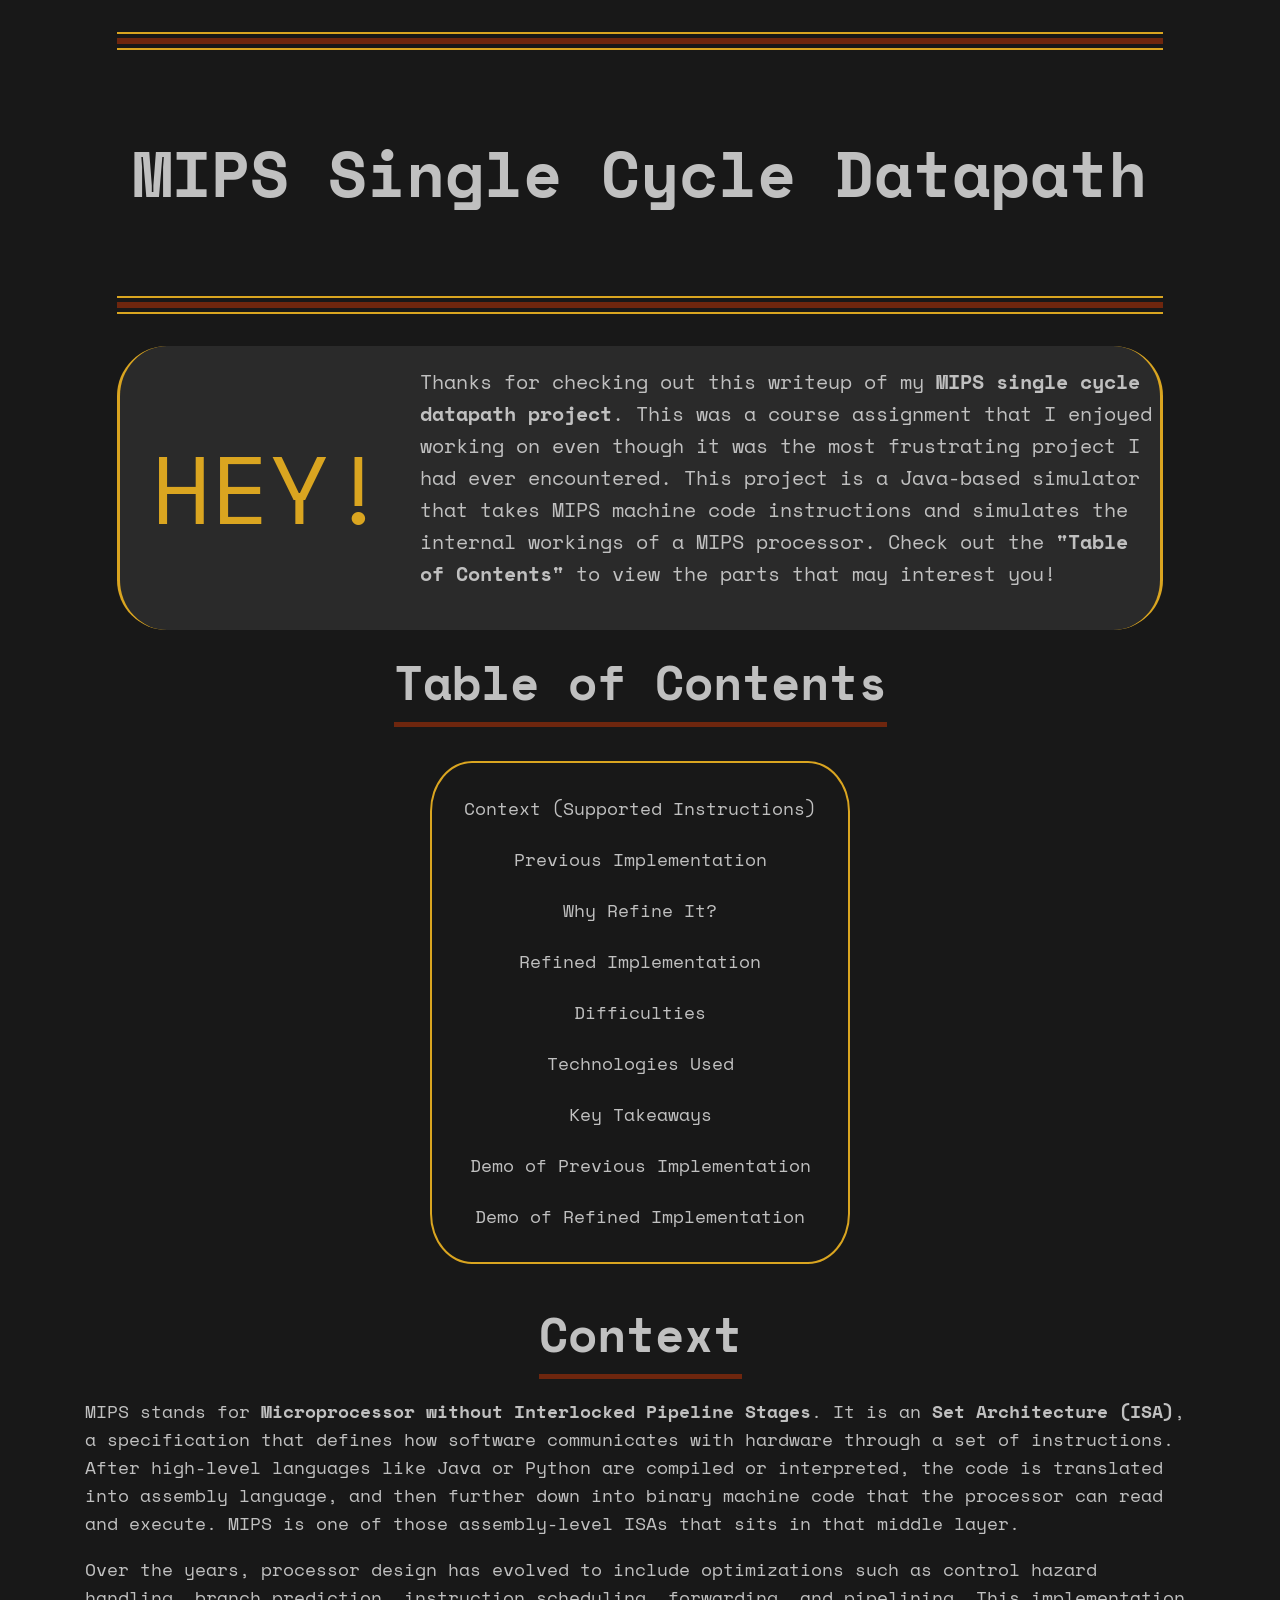
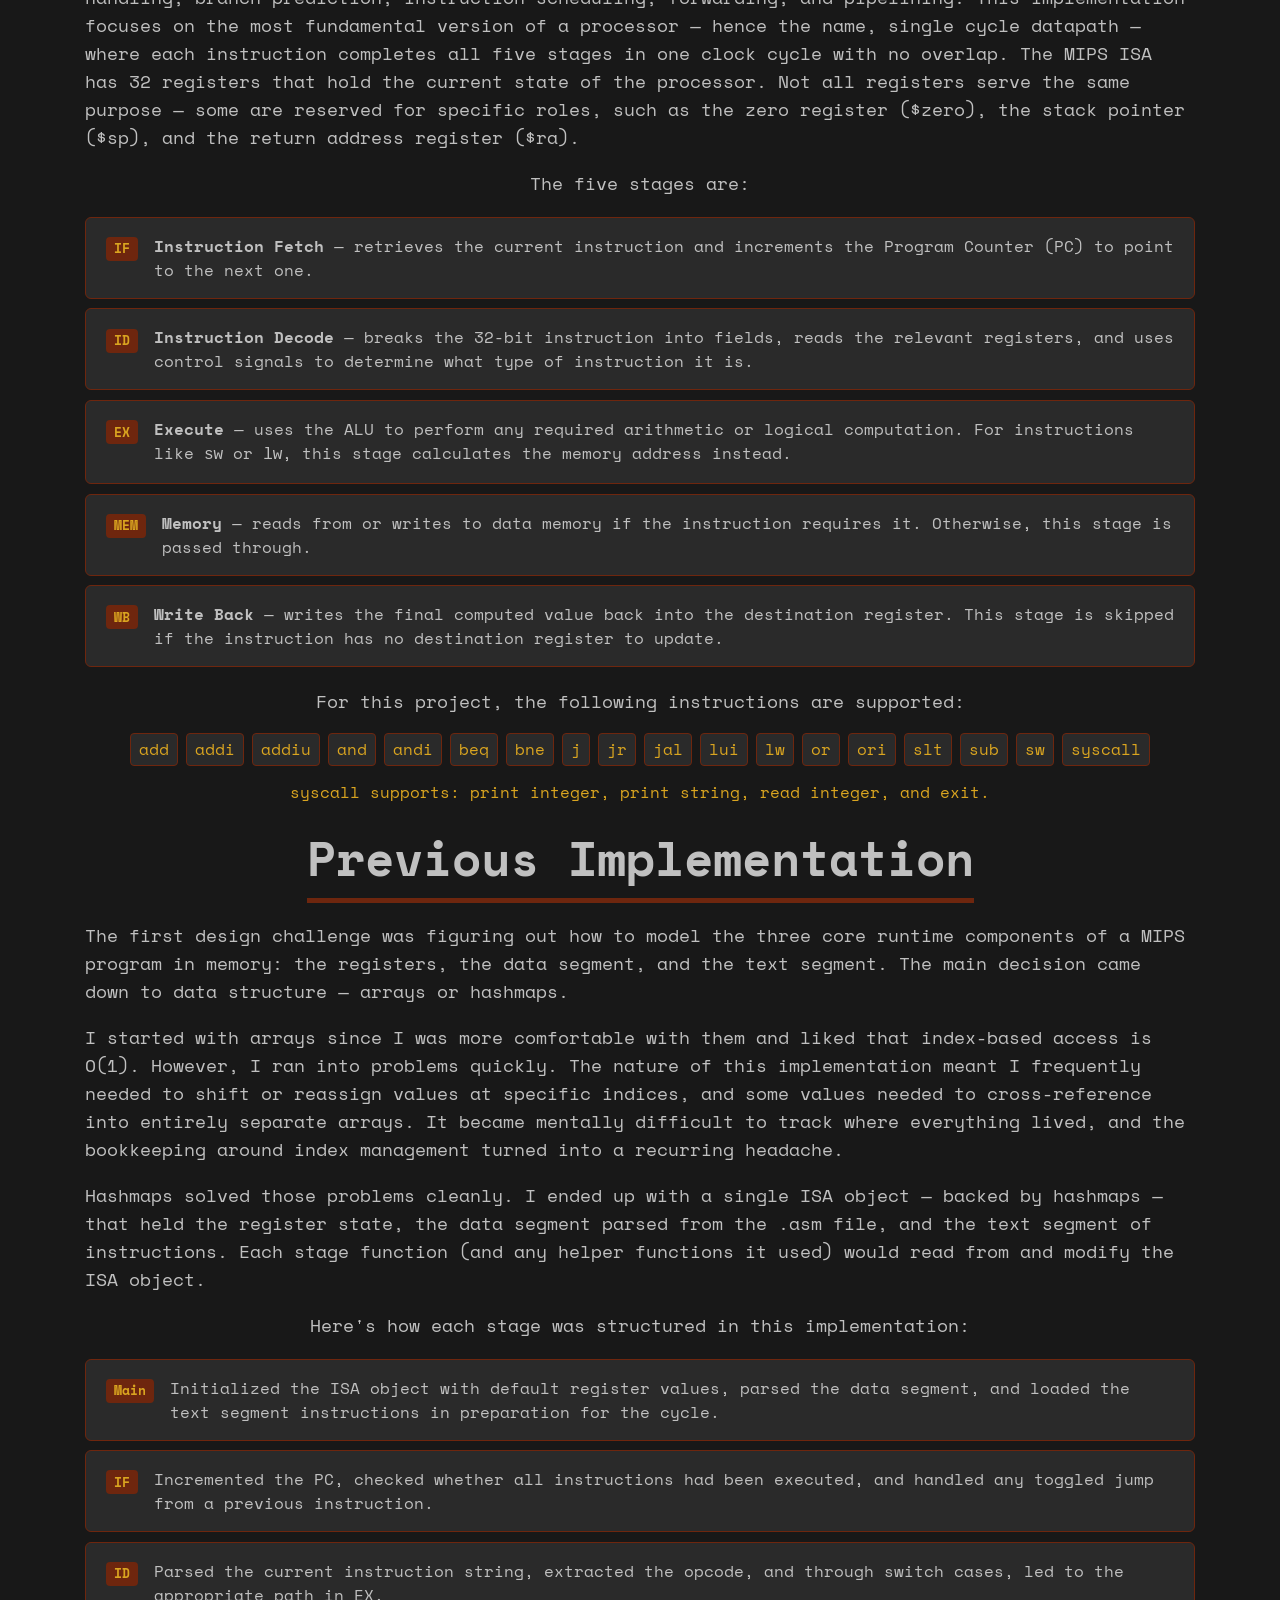
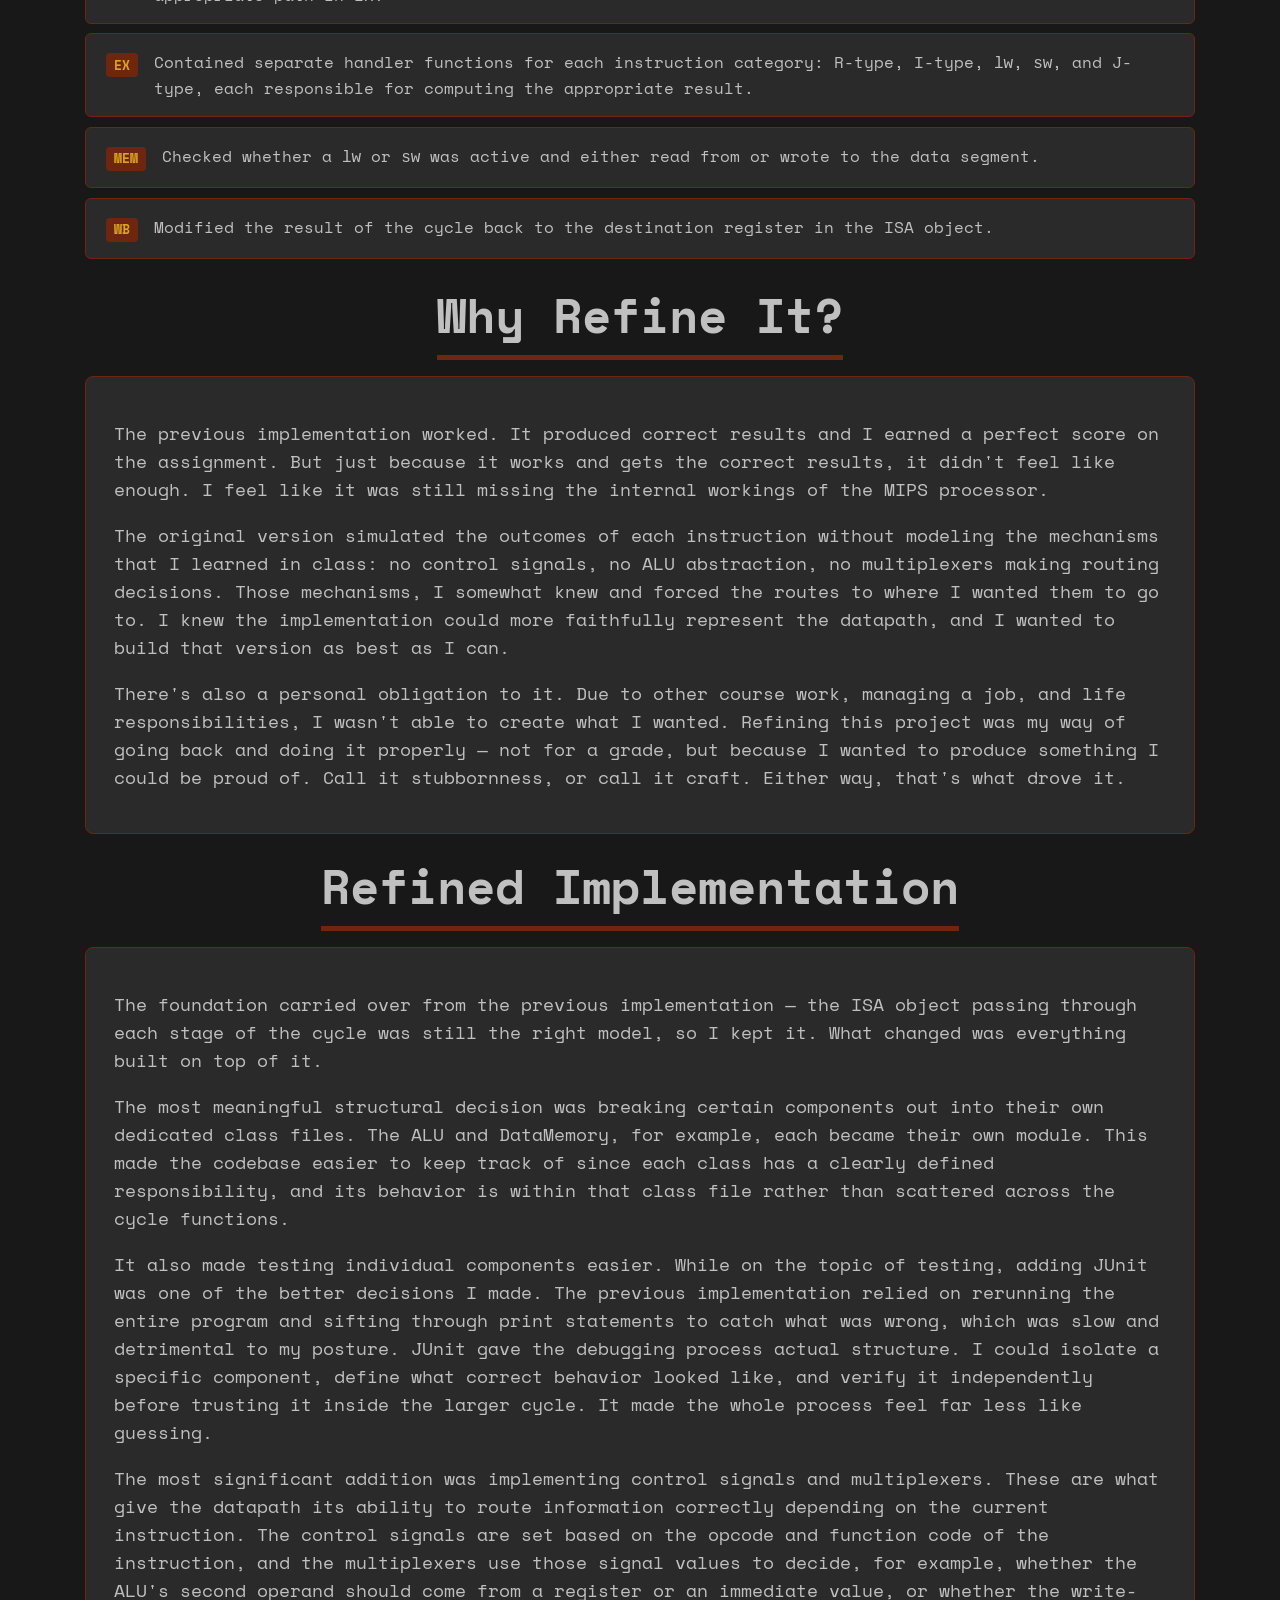
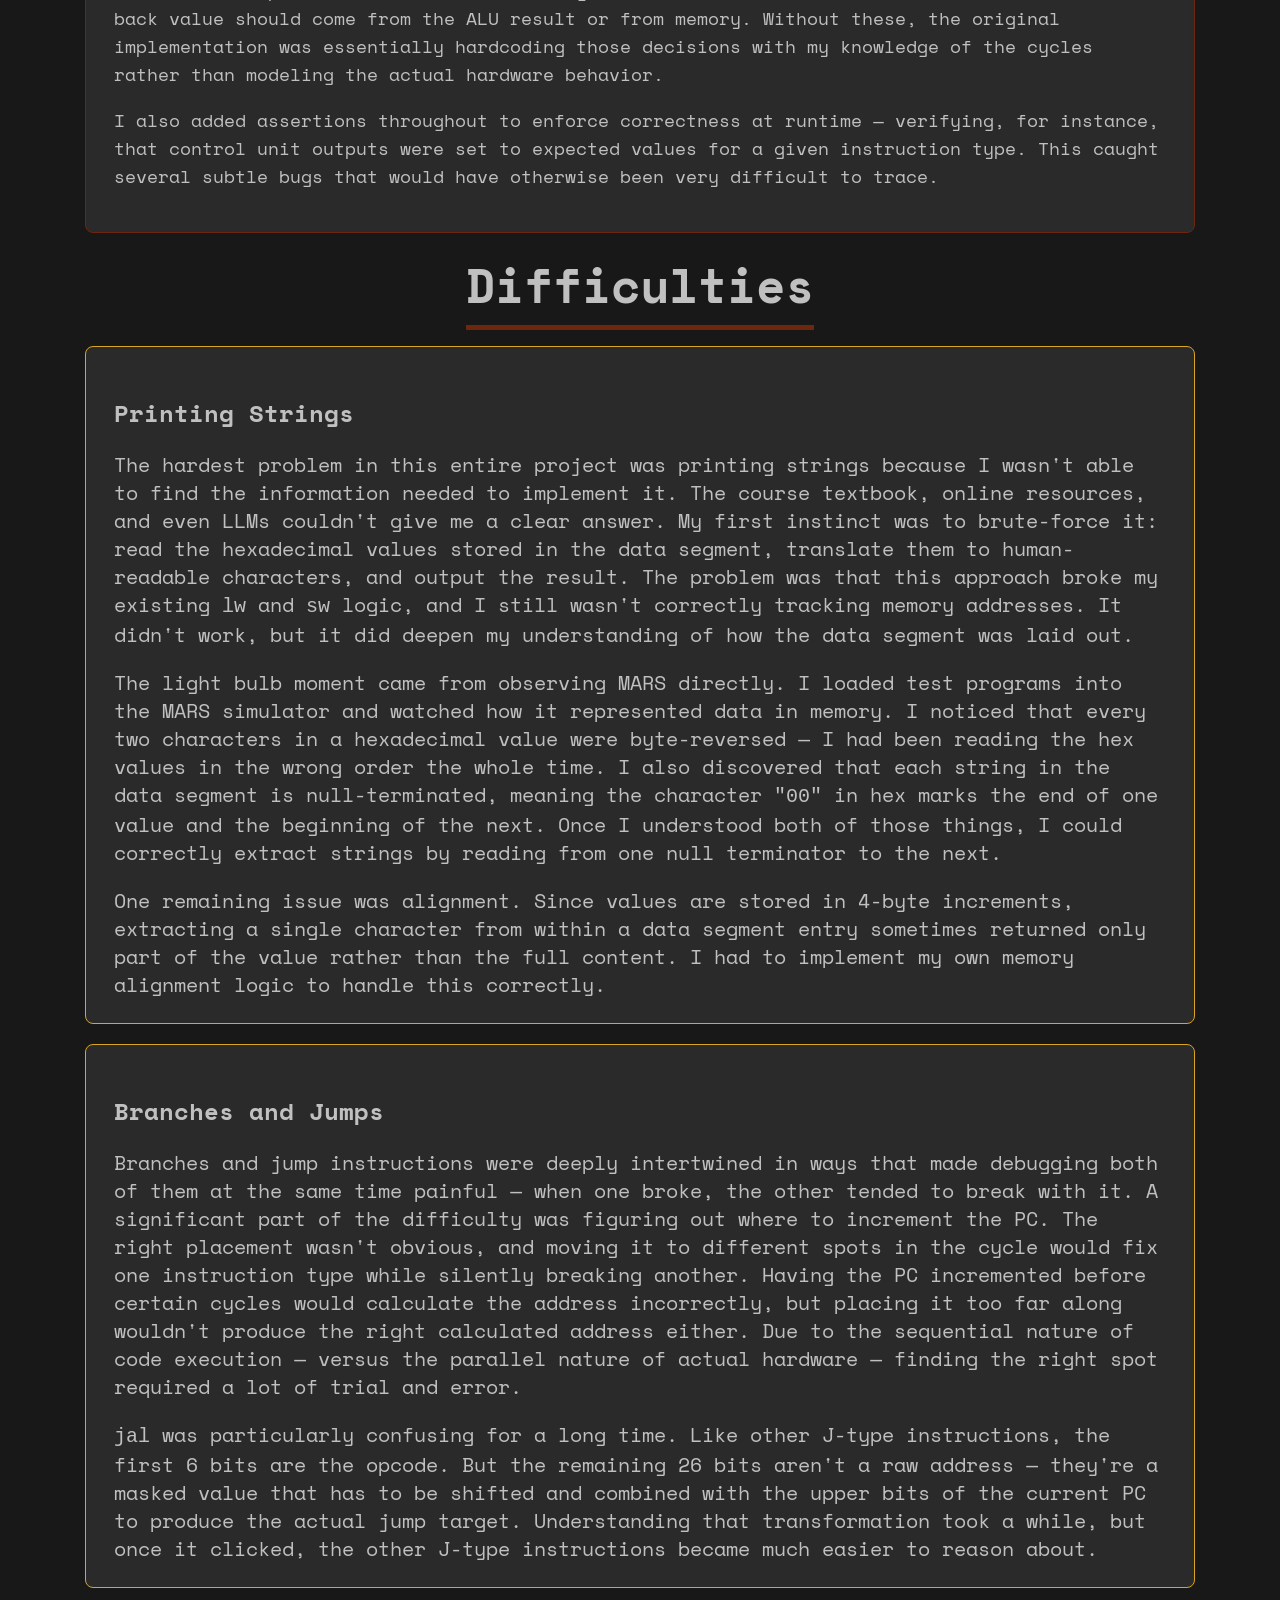
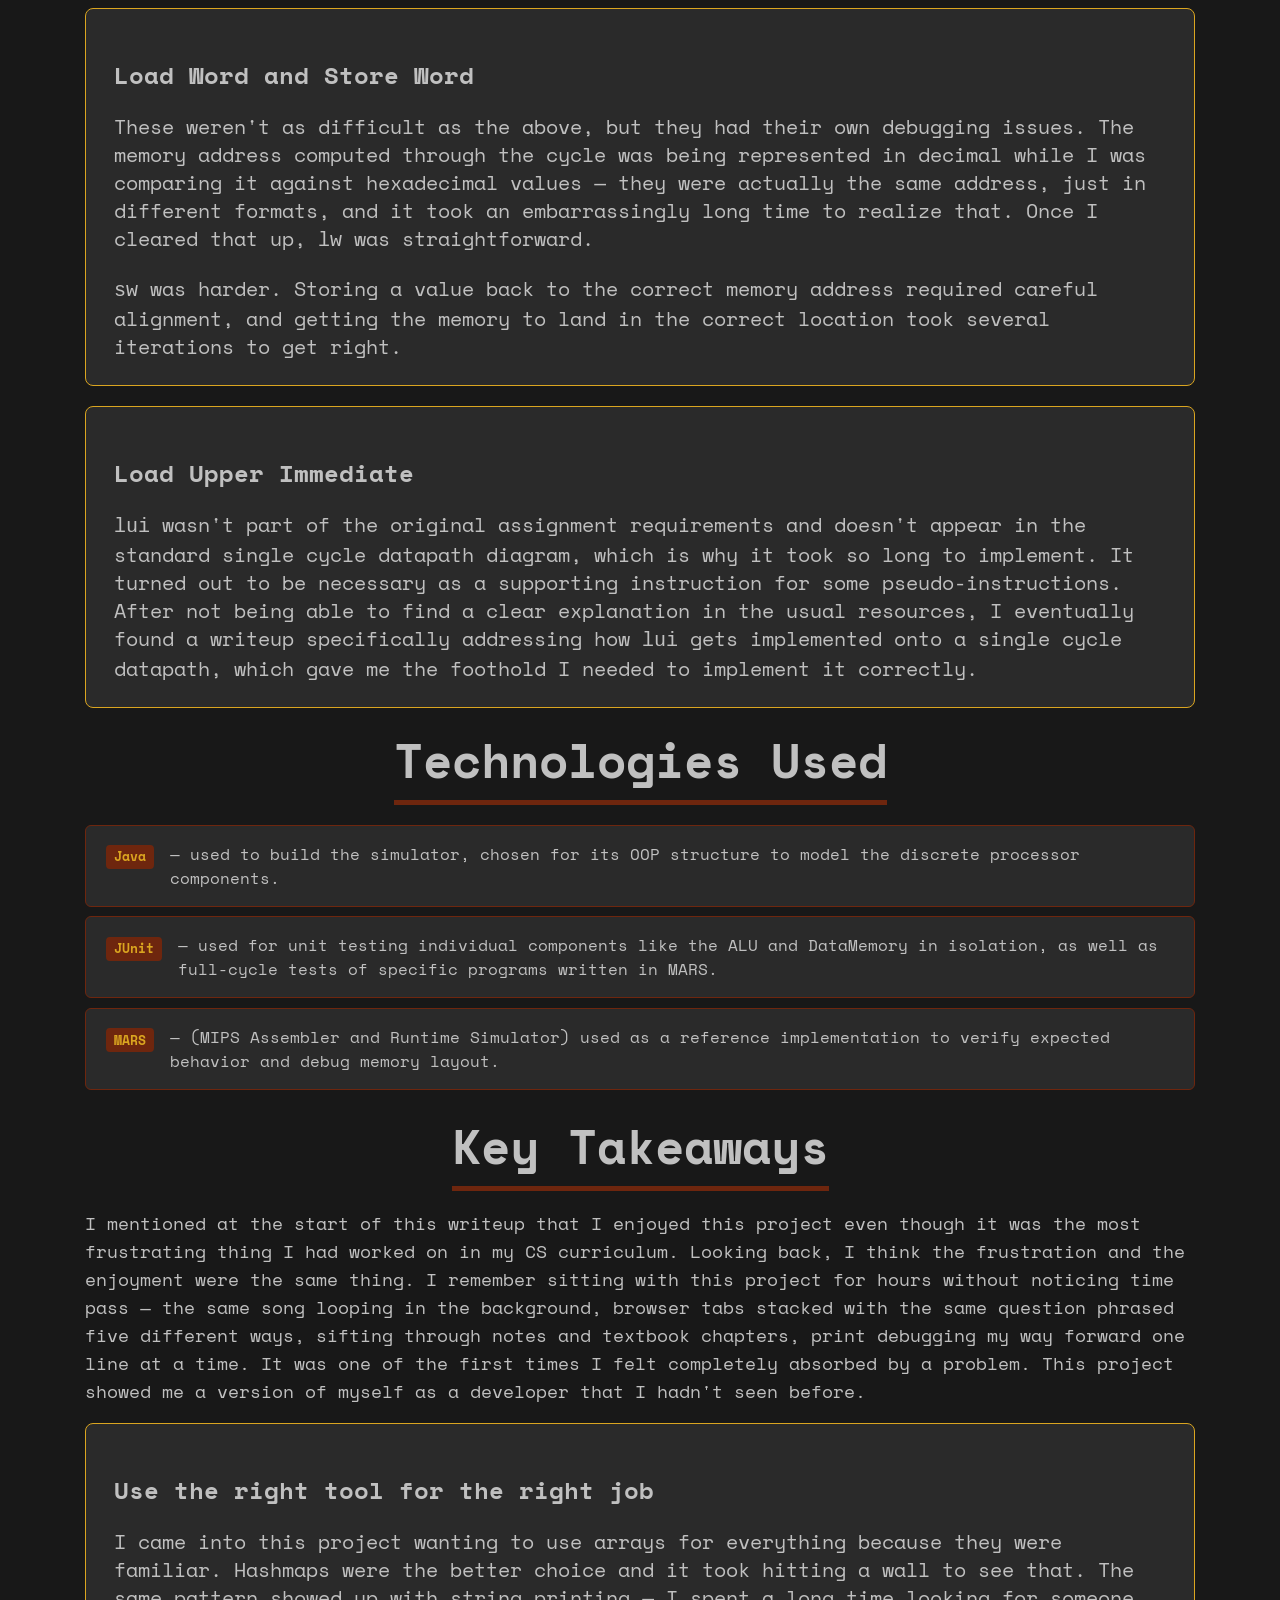
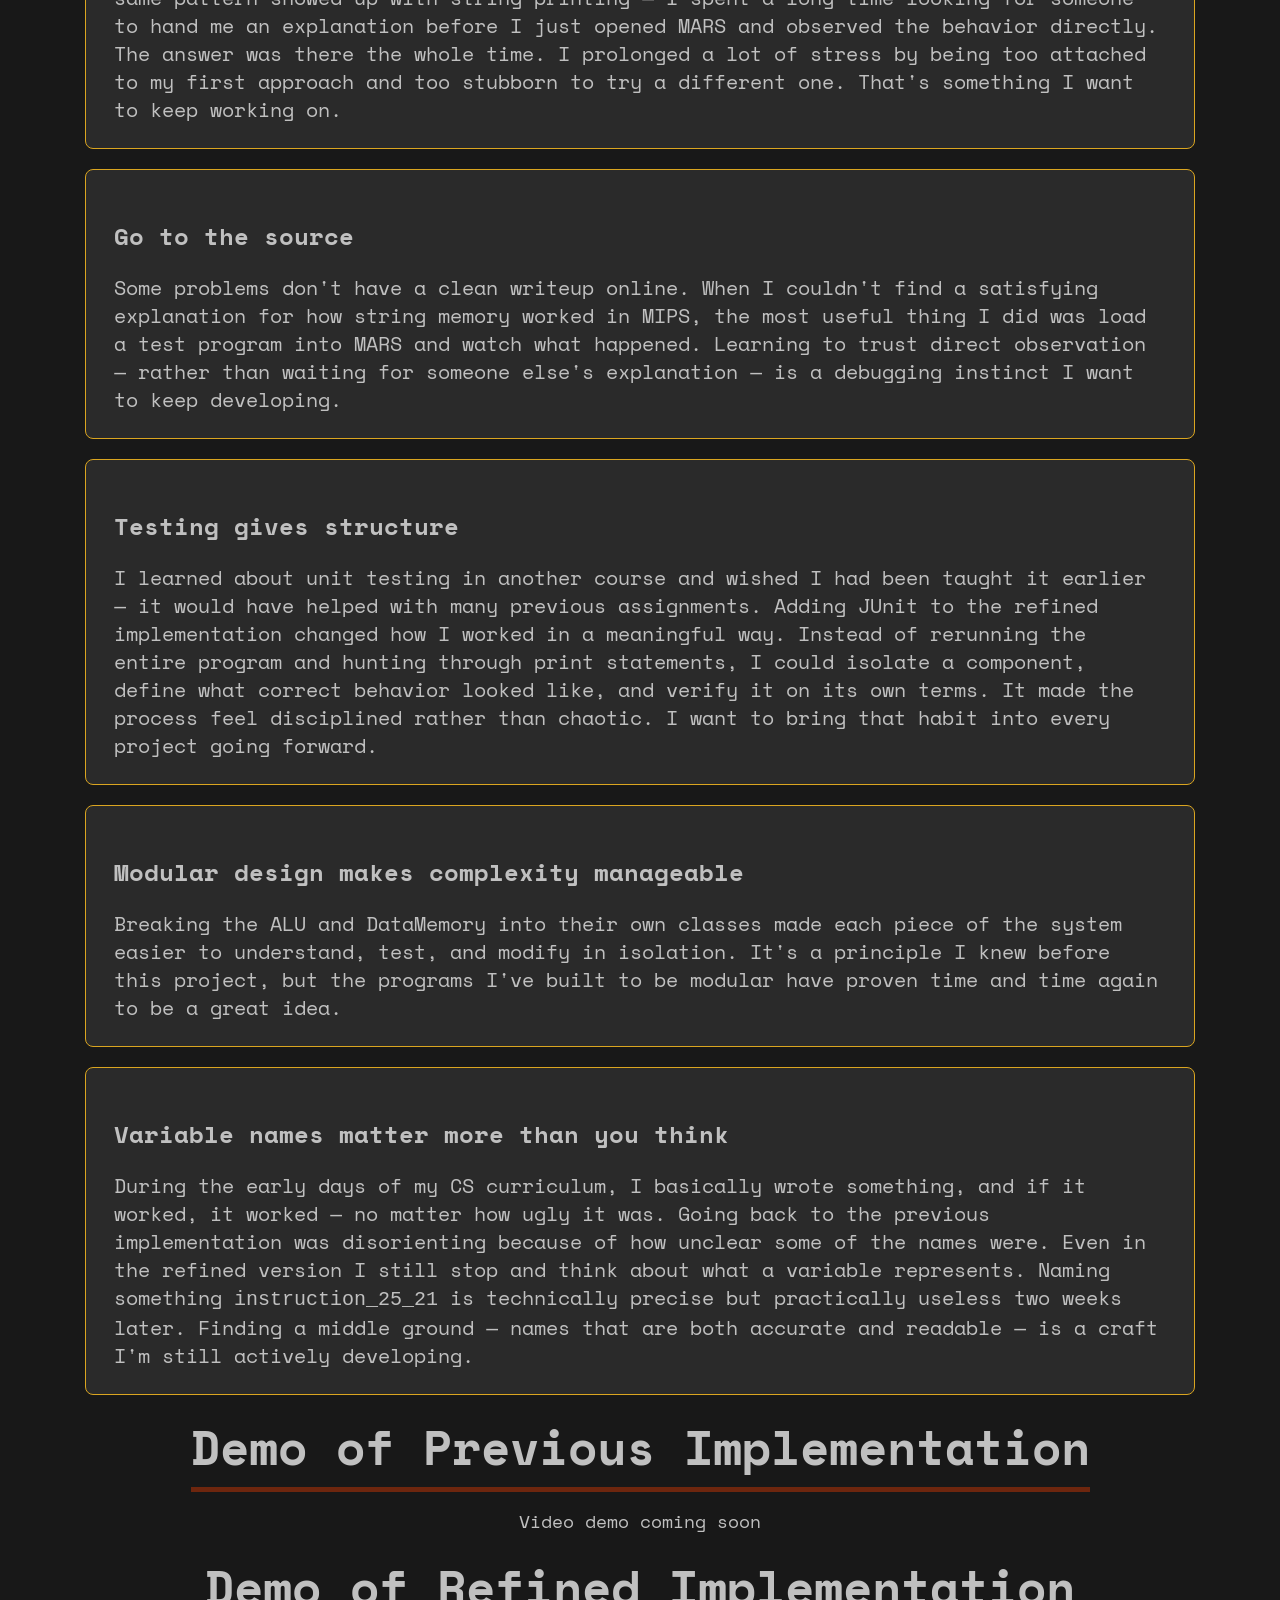
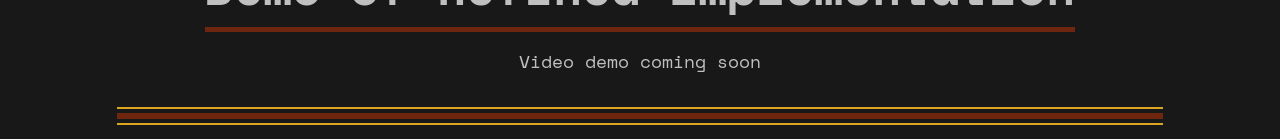
==== pages/mips_single_cycle_datapath.html @ 977436e5 "created github repo and added files" ====
<!DOCTYPE html> 
<html>
    <head>
        <title>MIPS Single Cycle Datapath Project</title>
        <link rel="stylesheet" href="../styles/project_styles.css">
        <link rel="preconnect" href="https://fonts.googleapis.com">
        <link rel="preconnect" href="https://fonts.gstatic.com" crossorigin>
        <link href="https://fonts.googleapis.com/css2?family=Space+Mono:ital,wght@0,400;0,700;1,400;1,700&display=swap" rel="stylesheet">
    </head>    

    <body>
        <div class="wrapper">
            <header class="header">
                <div class="divider">
                    <span class="divider__yellow"></span>
                    <span class="divider__red"></span>
                    <span class="divider__yellow"></span>
                </div>

                <h1 class="header__title">MIPS Single Cycle Datapath</h1>

                <div class="divider">
                    <span class="divider__yellow"></span>
                    <span class="divider__red"></span>
                    <span class="divider__yellow"></span>
                </div>
            </header>
            
            <div class="intro__container">
                <div class="intro">
                    <p class="intro__hey">HEY!</p>
                    <p class="intro__desc">
                        Thanks for checking out this writeup of my <strong>MIPS single cycle datapath project</strong>.  
                        This was a course assignment that I enjoyed working on even though it was the most frustrating project I had ever encountered.  
                        This project is a Java-based simulator that takes MIPS machine code instructions and simulates the internal workings of a MIPS processor.
                        Check out the <strong>"Table of Contents"</strong> to view the parts that may interest you!
                    </p>
                </div>
            </div>
            
            <div class="table__of__contents">
                <h2 class="contents__header">Table of Contents</h2>
                <ul class="toc__list">
                    <li><a href="#context">Context (Supported Instructions)</a></li>
                    <li><a href="#previous__implementation">Previous Implementation</a></li>
                    <li><a href="#why__refine__it">Why Refine It?</a></li>
                    <li><a href="#refined__implementation">Refined Implementation</a></li>
                    <li><a href="#difficulties">Difficulties</a></li>
                    <li><a href="#technologies">Technologies Used</a></li>
                    <li><a href="#key__takeaways">Key Takeaways</a></li>
                    <li><a href="#demo__previous">Demo of Previous Implementation</a></li>
                    <li><a href="#demo__refined">Demo of Refined Implementation</a></li>
                </ul>
            </div>

            <div class="page__content">
                <section id="context">
                    <h2 class="context__header">Context</h2>
                        <p>
                            MIPS stands for <strong>Microprocessor without Interlocked Pipeline Stages</strong>.
                            It is an <strong>Set Architecture (ISA)</strong>, a specification that defines how software communicates with hardware through a set of instructions.
                            After high-level languages like Java or Python are compiled or interpreted, the code is translated into assembly language, and then further down into binary machine code that the processor can read and execute.
                            MIPS is one of those assembly-level ISAs that sits in that middle layer.
                        </p>
                        
                        <p>
                            Over the years, processor design has evolved to include optimizations such as control hazard handling, branch prediction, instruction scheduling, forwarding, and pipelining.
                            This implementation focuses on the most fundamental version of a processor — hence the name, single cycle datapath — where each instruction completes all five stages in one clock cycle with no overlap.
                            The MIPS ISA has 32 registers that hold the current state of the processor.
                            Not all registers serve the same purpose — some are reserved for specific roles, such as the zero register ($zero), the stack pointer ($sp), and the return address register ($ra).
                        </p>

                        <p class="five__stages">The five stages are:</p>
                        <div class="stages__grid">
                            <div class="stage__card">
                                <span class="stage__label">IF</span>
                                <span><strong>Instruction Fetch</strong> — retrieves the current instruction and increments the Program Counter (PC) to point to the next one.</span>
                            </div>
                            <div class="stage__card">
                                <span class="stage__label">ID</span>
                                <span><strong>Instruction Decode</strong> — breaks the 32-bit instruction into fields, reads the relevant registers, and uses control signals to determine what type of instruction it is.</span>
                            </div>
                            <div class="stage__card">
                                <span class="stage__label">EX</span>
                                <span><strong>Execute</strong> — uses the ALU to perform any required arithmetic or logical computation. For instructions like <code>sw</code> or <code>lw</code>, this stage calculates the memory address instead.</span>
                            </div>
                            <div class="stage__card">
                                <span class="stage__label">MEM</span>
                                <span><strong>Memory</strong> — reads from or writes to data memory if the instruction requires it. Otherwise, this stage is passed through.</span>
                            </div>
                            <div class="stage__card">
                                <span class="stage__label">WB</span>
                                <span><strong>Write Back</strong> — writes the final computed value back into the destination register. This stage is skipped if the instruction has no destination register to update.</span>
                            </div>
                        </div>

                        <p class="supported__instructions">For this project, the following instructions are supported:</p>
                        <div class="instruction__tags">
                            <span>add</span><span>addi</span><span>addiu</span><span>and</span><span>andi</span>
                            <span>beq</span><span>bne</span><span>j</span><span>jr</span><span>jal</span>
                            <span>lui</span><span>lw</span><span>or</span><span>ori</span><span>slt</span>
                            <span>sub</span><span>sw</span><span>syscall</span>
                        </div>

                        <p class="instruction__syscall_supports">syscall supports: print integer, print string, read integer, and exit.</p>
                </section>

                <section id="previous__implementation">
                    <h2 class="previous__header">Previous Implementation</h2>
                        <p>
                            The first design challenge was figuring out how to model the three core runtime components of a MIPS program in memory: the registers, the data segment, and the text segment.
                            The main decision came down to data structure — arrays or hashmaps.
                        </p>

                        <p>
                            I started with arrays since I was more comfortable with them and liked that index-based access is O(1).
                            However, I ran into problems quickly.
                            The nature of this implementation meant I frequently needed to shift or reassign values at specific indices, and some values needed to cross-reference into entirely separate arrays.
                            It became mentally difficult to track where everything lived, and the bookkeeping around index management turned into a recurring headache.
                        </p>

                        <p>
                            Hashmaps solved those problems cleanly.
                            I ended up with a single ISA object — backed by hashmaps — that held the register state, the data segment parsed from the .asm file, and the text segment of instructions.
                            Each stage function (and any helper functions it used) would read from and modify the ISA object.
                        </p>

                        <p class="previous__structure">Here's how each stage was structured in this implementation:</p>
                        <div class="impl__stages">
                            <div class="impl__stage">
                                <span class="impl__label">Main</span>
                                <span>Initialized the ISA object with default register values, parsed the data segment, and loaded the text segment instructions in preparation for the cycle.</span>
                            </div>
                            <div class="impl__stage">
                                <span class="impl__label">IF</span>
                                <span>Incremented the PC, checked whether all instructions had been executed, and handled any toggled jump from a previous instruction.</span>
                            </div>
                            <div class="impl__stage">
                                <span class="impl__label">ID</span>
                                <span>Parsed the current instruction string, extracted the opcode, and through switch cases, led to the appropriate path in EX.</span>
                            </div>
                            <div class="impl__stage">
                                <span class="impl__label">EX</span>
                                <span>Contained separate handler functions for each instruction category: R-type, I-type, <code>lw</code>, <code>sw</code>, and J-type, each responsible for computing the appropriate result.</span>
                            </div>
                            <div class="impl__stage">
                                <span class="impl__label">MEM</span>
                                <span>Checked whether a <code>lw</code> or <code>sw</code> was active and either read from or wrote to the data segment.</span>
                            </div>
                            <div class="impl__stage">
                                <span class="impl__label">WB</span>
                                <span>Modified the result of the cycle back to the destination register in the ISA object.</span>
                            </div>
                        </div>
                </section>

                <section id="why__refine__it">
                    <h2 class="why__header">Why Refine It?</h2>
                        <div class="why__refine__it__container">
                            <p>
                                The previous implementation worked.
                                It produced correct results and I earned a perfect score on the assignment.
                                But just because it works and gets the correct results, it didn't feel like enough.
                                I feel like it was still missing the internal workings of the MIPS processor.
                            </p>

                            <p>
                                The original version simulated the outcomes of each instruction without modeling the mechanisms that I learned in class: no control signals, no ALU abstraction, no multiplexers making routing decisions.
                                Those mechanisms, I somewhat knew and forced the routes to where I wanted them to go to.
                                I knew the implementation could more faithfully represent the datapath, and I wanted to build that version as best as I can.
                            </p>

                            <p>
                                There's also a personal obligation to it.
                                Due to other course work, managing a job, and life responsibilities, I wasn't able to create what I wanted.
                                Refining this project was my way of going back and doing it properly — not for a grade, but because I wanted to produce something I could be proud of.
                                Call it stubbornness, or call it craft.
                                Either way, that's what drove it.
                            </p>
                        </div>
                </section>

                <section id="refined__implementation">
                    <h2 class="refined__header">Refined Implementation</h2>
                        <div class="refined__implementation__container">
                            <p>
                                The foundation carried over from the previous implementation — the ISA object passing through each stage of the cycle was still the right model, so I kept it.
                                What changed was everything built on top of it.
                            </p>
                            <p>
                                The most meaningful structural decision was breaking certain components out into their own dedicated class files.
                                The ALU and DataMemory, for example, each became their own module.
                                This made the codebase easier to keep track of since each class has a clearly defined responsibility, and its behavior is within that class file rather than scattered across the cycle functions.
                            </p>
                            <p>
                                It also made testing individual components easier.
                                While on the topic of testing, adding JUnit was one of the better decisions I made.
                                The previous implementation relied on rerunning the entire program and sifting through print statements to catch what was wrong, which was slow and detrimental to my posture.
                                JUnit gave the debugging process actual structure.
                                I could isolate a specific component, define what correct behavior looked like, and verify it independently before trusting it inside the larger cycle.
                                It made the whole process feel far less like guessing.
                            </p>
                            <p>
                                The most significant addition was implementing control signals and multiplexers.
                                These are what give the datapath its ability to route information correctly depending on the current instruction.
                                The control signals are set based on the opcode and function code of the instruction, and the multiplexers use those signal values to decide, for example, whether the ALU's second operand should come from a register or an immediate value, or whether the write-back value should come from the ALU result or from memory.
                                Without these, the original implementation was essentially hardcoding those decisions with my knowledge of the cycles rather than modeling the actual hardware behavior.
                            </p>
                            <p>
                                I also added assertions throughout to enforce correctness at runtime — verifying, for instance, that control unit outputs were set to expected values for a given instruction type.
                                This caught several subtle bugs that would have otherwise been very difficult to trace.
                            </p>
                        </div>
                </section>

                <section id="difficulties">
                    <h2 class="difficulties__header">Difficulties</h2>
                        <div class="difficulty__cards">

                            <div class="difficulty__card">
                                <h3>Printing Strings</h3>
                                <p>The hardest problem in this entire project was printing strings because I wasn't able to find the information needed to implement it. The course textbook, online resources, and even LLMs couldn't give me a clear answer. My first instinct was to brute-force it: read the hexadecimal values stored in the data segment, translate them to human-readable characters, and output the result. The problem was that this approach broke my existing <code>lw</code> and <code>sw</code> logic, and I still wasn't correctly tracking memory addresses. It didn't work, but it did deepen my understanding of how the data segment was laid out.</p>
                                <p>The light bulb moment came from observing MARS directly. I loaded test programs into the MARS simulator and watched how it represented data in memory. I noticed that every two characters in a hexadecimal value were byte-reversed — I had been reading the hex values in the wrong order the whole time. I also discovered that each string in the data segment is null-terminated, meaning the character <code>"00"</code> in hex marks the end of one value and the beginning of the next. Once I understood both of those things, I could correctly extract strings by reading from one null terminator to the next.</p>
                                <p>One remaining issue was alignment. Since values are stored in 4-byte increments, extracting a single character from within a data segment entry sometimes returned only part of the value rather than the full content. I had to implement my own memory alignment logic to handle this correctly.</p>
                            </div>

                            <div class="difficulty__card">
                                <h3>Branches and Jumps</h3>
                                <p>Branches and jump instructions were deeply intertwined in ways that made debugging both of them at the same time painful — when one broke, the other tended to break with it. A significant part of the difficulty was figuring out where to increment the PC. The right placement wasn't obvious, and moving it to different spots in the cycle would fix one instruction type while silently breaking another. Having the PC incremented before certain cycles would calculate the address incorrectly, but placing it too far along wouldn't produce the right calculated address either. Due to the sequential nature of code execution — versus the parallel nature of actual hardware — finding the right spot required a lot of trial and error.</p>
                                <p><code>jal</code> was particularly confusing for a long time. Like other J-type instructions, the first 6 bits are the opcode. But the remaining 26 bits aren't a raw address — they're a masked value that has to be shifted and combined with the upper bits of the current PC to produce the actual jump target. Understanding that transformation took a while, but once it clicked, the other J-type instructions became much easier to reason about.</p>
                            </div>

                            <div class="difficulty__card">
                                <h3>Load Word and Store Word</h3>
                                <p>These weren't as difficult as the above, but they had their own debugging issues. The memory address computed through the cycle was being represented in decimal while I was comparing it against hexadecimal values — they were actually the same address, just in different formats, and it took an embarrassingly long time to realize that. Once I cleared that up, <code>lw</code> was straightforward.</p>
                                <p><code>sw</code> was harder. Storing a value back to the correct memory address required careful alignment, and getting the memory to land in the correct location took several iterations to get right.</p>
                            </div>

                            <div class="difficulty__card">
                                <h3>Load Upper Immediate</h3>
                                <p><code>lui</code> wasn't part of the original assignment requirements and doesn't appear in the standard single cycle datapath diagram, which is why it took so long to implement. It turned out to be necessary as a supporting instruction for some pseudo-instructions. After not being able to find a clear explanation in the usual resources, I eventually found a writeup specifically addressing how <code>lui</code> gets implemented onto a single cycle datapath, which gave me the foothold I needed to implement it correctly.</p>
                            </div>
                        </div>
                </section>

                <section id="technologies">
                    <h2 class="technologies__header">Technologies Used</h2>
                        <div class="tech__list">
                            <div class="tech__ls">
                                <span class="tech__item"><strong>Java</strong></span> 
                                <span>— used to build the simulator, chosen for its OOP structure to model the discrete processor components.</span>
                            </div>

                            <div class="tech__ls">
                                <span class="tech__item"><strong>JUnit</strong></span> 
                                <span>— used for unit testing individual components like the ALU and DataMemory in isolation, as well as full-cycle tests of specific programs written in MARS.</span>
                            </div>

                            <div class="tech__ls">
                                <span class="tech__item"><strong>MARS</strong></span> 
                                </span>— (MIPS Assembler and Runtime Simulator) used as a reference implementation to verify expected behavior and debug memory layout.</span>
                            </div>
                        </div>
                </section>

                <section id="key__takeaways">
                    <h2 class="takeaway__header">Key Takeaways</h2>
                        <p>
                            I mentioned at the start of this writeup that I enjoyed this project even though it was the most frustrating thing I had worked on in my CS curriculum. Looking back, I think the frustration and the enjoyment were the same thing. I remember sitting with this project for hours without noticing time pass — the same song looping in the background, browser tabs stacked with the same question phrased five different ways, sifting through notes and textbook chapters, print debugging my way forward one line at a time. It was one of the first times I felt completely absorbed by a problem. This project showed me a version of myself as a developer that I hadn't seen before.
                        </p>
                        <div class="takeaway__cards">

                            <div class="takeaway__card">
                                <h3>Use the right tool for the right job</h3>
                                <p>I came into this project wanting to use arrays for everything because they were familiar. Hashmaps were the better choice and it took hitting a wall to see that. The same pattern showed up with string printing — I spent a long time looking for someone to hand me an explanation before I just opened MARS and observed the behavior directly. The answer was there the whole time. I prolonged a lot of stress by being too attached to my first approach and too stubborn to try a different one. That's something I want to keep working on.</p>
                            </div>

                            <div class="takeaway__card">
                                <h3>Go to the source</h3>
                                <p>Some problems don't have a clean writeup online. When I couldn't find a satisfying explanation for how string memory worked in MIPS, the most useful thing I did was load a test program into MARS and watch what happened. Learning to trust direct observation — rather than waiting for someone else's explanation — is a debugging instinct I want to keep developing.</p>
                            </div>

                            <div class="takeaway__card">
                                <h3>Testing gives structure</h3>
                                <p>I learned about unit testing in another course and wished I had been taught it earlier — it would have helped with many previous assignments. Adding JUnit to the refined implementation changed how I worked in a meaningful way. Instead of rerunning the entire program and hunting through print statements, I could isolate a component, define what correct behavior looked like, and verify it on its own terms. It made the process feel disciplined rather than chaotic. I want to bring that habit into every project going forward.</p>
                            </div>

                            <div class="takeaway__card">
                                <h3>Modular design makes complexity manageable</h3>
                                <p>Breaking the ALU and DataMemory into their own classes made each piece of the system easier to understand, test, and modify in isolation. It's a principle I knew before this project, but the programs I've built to be modular have proven time and time again to be a great idea.</p>
                            </div>

                            <div class="takeaway__card">
                                <h3>Variable names matter more than you think</h3>
                                <p>During the early days of my CS curriculum, I basically wrote something, and if it worked, it worked — no matter how ugly it was. Going back to the previous implementation was disorienting because of how unclear some of the names were. Even in the refined version I still stop and think about what a variable represents. Naming something <code>instruction_25_21</code> is technically precise but practically useless two weeks later. Finding a middle ground — names that are both accurate and readable — is a craft I'm still actively developing.</p>
                            </div>
                        </div>
                </section>   

                <section id="demo__previous">
                    <h2 class="previous__header">Demo of Previous Implementation</h2>
                        <div class="previous__placeholder">Video demo coming soon</div>
                </section>

                <section id="demo__refined">
                    <h2 class="refined__header">Demo of Refined Implementation</h2>
                        <div class="refined__placeholder">Video demo coming soon</div>
                </section>
            </div>
            
            <footer class="footer">
                <div class="divider">
                    <span class="divider__yellow"></span>
                    <span class="divider__red"></span>
                    <span class="divider__yellow"></span>
                </div>
            </footer>
        </div>
    </body>
</html>
---- styles/project_styles.css ----
:root {
    --main: #181818;
    --main-card: #2a2a2a;
    --main-contra: #c0c0c0; 
    --seco: #6e260e;
    --seco-contra: #DAA520;
    --wrapper: 69.375rem;
    --fs-18: 1.125rem;
    --fs-24: 1.5rem;
    --fs-32: 2rem;
    --fs-48: 3rem;
    --ease-in-out: color 250ms ease-in-out;
}

html {
    box-sizing: border-box;
    font-size: 100%;
}

body {
    margin: 0;
    font-family: "Space Mono", monospace;
    background-color: var(--main);
    color: var(--main-contra);
    font-size: 18px;
    line-height: 1.5; 
}

.wrapper {
    max-width: var(--wrapper);
    width: 100%;
    margin: 0 auto;
    padding: 0 1rem;
}

.divider {
    padding: 2rem;
    display: flex;
    flex-direction: column;
    gap: 4px;
}

.divider__yellow {
    height: 2px;
    background-color: var(--seco-contra);
}

.divider__red {
    height: 6px;
    background-color: var(--seco);
}

h1, h2 {
    text-align: center;
}

h1 {
    font-size: 4rem;
}

h2 {
    font-size: 3rem;
    border-bottom: 5px solid var(--seco);
    width: fit-content;
    margin: 1rem auto 1rem;
    padding-bottom: 0.25rem;
}

/*
h3 {
    font-size: 2rem;
    border-bottom: 5px solid var(--seco-contra);
    width: fit-content;
    margin: 1rem auto 1rem;
    padding-bottom: 0.25rem
}
*/

p {
    line-height: 1.75rem;
}

.intro__container {
    display: flex;
    justify-content: center;
    align-items: center;
}

.intro {
    display: flex;
    max-width: 65rem;
    width: 100%;
    background-color: var(--main-card);
    border-radius: 50px;
    border-left: solid var(--seco-contra);
    border-right: solid var(--seco-contra);
}

.intro__hey {
    color: var(--seco-contra);
    display: flex;
    font-size: clamp(3rem, 8vw, 6rem);
    padding: 2rem 2rem 2rem 2rem;
}

.intro__desc {
    line-height: 2.00rem;
    font-size: 1.25rem;
}

.table__of__contents {
    display: flex;
    flex-direction: column;
    justify-content: center;
    align-items: center;
}

.contents__header {

}

.toc__list {
    list-style: none;
    display: flex;
    flex-direction: column;
    gap: 1.5rem;
    padding-left: 0;
    align-items: center;
    border: 2px solid var(--seco-contra);
    padding: 2rem 2rem 2rem 2rem;
    border-radius: 10%;
}

.toc__list li a {
    color: var(--main-contra);
    text-decoration: none;
    transition: color 0.15s;
}

.toc__list li a:hover {
    color: var(--seco-contra);
}

.toc__list li:before {
    color: var(--main-contra);
    font-weight: bold;
}

.page__content {

}

.context {

}

.context__header {

}

.five__stages {
    text-align: center;
}

.stages__grid {
    display: flex;
    flex-direction: column;
    gap: 0.6rem;
    margin: 1.25rem 0;
}

.stage__card {
    background: var(--main-card);
    border: 1px solid var(--seco);
    border-radius: 6px;
    padding: 1rem 1.25rem;
    display: flex;
    gap: 1rem;
    align-items: flex-start;
    font-size: 1rem;
}

.stage__label {
    font-size: 0.8rem;
    font-weight: 700;
    background: var(--seco);
    color: var(--seco-contra);
    border-radius: 4px;
    padding: 0.15rem 0.5rem;
    white-space: nowrap;
    margin-top: 0.2rem;
    flex-shrink: 0;
}

.supported__instructions {
    text-align: center;
}

.instruction__tags {
    display: flex;
    flex-wrap: wrap;
    gap: 0.5rem;
    margin-top: 0.75rem;
    justify-content: center;
    align-items: center;
}

.instruction__tags span {
    background: var(--main-card);
    color: var(--seco-contra);
    font-size: 1rem;
    padding: 0.2rem 0.5rem;
    border-radius: 4px;
    border: 1px solid var(--seco);
}

.instruction__syscall_supports {
    text-align: center;
    margin-top: 0.75rem;
    font-size: 1rem;
    color: var(--seco-contra);
}

.previous__structure {
    text-align: center;
}

.impl__stages {
    display: flex;
    flex-direction: column;
    gap: 0.6rem;
    margin: 1.25rem 0;
}

.impl__stage {
    background: var(--main-card);
    border: 1px solid var(--seco);
    border-radius: 6px;
    padding: 1rem 1.25rem;
    display: flex;
    gap: 1rem;
    align-items: flex-start;
    font-size: 1rem;
}

.impl__label {
    font-size: 0.8rem;
    font-weight: 700;
    background: var(--seco);
    color: var(--seco-contra);
    border-radius: 4px;
    padding: 0.15rem 0.5rem;
    white-space: nowrap;
    margin-top: 0.2rem;
    flex-shrink: 0;
}

.why__refine__it__container {
    background: var(--main-card);
    border: 1px solid var(--seco);
    border-radius: 8px;
    padding: 1.5rem 1.75rem;
}

.refined__implementation__container {
    background: var(--main-card);
    border: 1px solid var(--seco);
    border-radius: 8px;
    padding: 1.5rem 1.75rem;
}

.difficulty__cards {
    display: flex;
    flex-direction: column;
    gap: 1.25rem;
    margin-top: 1rem;
}

.difficulty__card {
    background: var(--main-card);
    border: 1px solid var(--seco-contra);
    border-radius: 8px;
    padding: 1.5rem 1.75rem;
}

.difficulty__card h3 {
    font-size: 1.50rem;
    font-weight: 700;
    margin-bottom: 0.85rem;
}

.difficulty__card p {
    font-size: 1.25rem;
    margin-bottom: 0.85rem;
}

.difficulty__card p:last-child {
    margin-bottom: 0;
}

.tech__list {
    display: flex;
    flex-direction: column;
    gap: 0.6rem;
    margin: 1.25rem 0;
}

.tech__ls {
    background: var(--main-card);
    border: 1px solid var(--seco);
    border-radius: 6px;
    padding: 1rem 1.25rem;
    display: flex;
    gap: 1rem;
    align-items: flex-start;
    font-size: 1rem;
}

.tech__item {
    font-size: 0.8rem;
    font-weight: 700;
    background: var(--seco);
    color: var(--seco-contra);
    border-radius: 4px;
    padding: 0.15rem 0.5rem;
    white-space: nowrap;
    margin-top: 0.2rem;
    flex-shrink: 0;
}

.takeaway__cards {
    display: flex;
    flex-direction: column;
    gap: 1.25rem;
    margin-top: 1rem;
}

.takeaway__card {
    background: var(--main-card);
    border: 1px solid var(--seco-contra);
    border-radius: 8px;
    padding: 1.5rem 1.75rem;
}

.takeaway__card h3 {
    font-size: 1.50rem;
    font-weight: 700;
    margin-bottom: 0.85rem;
}

.takeaway__card p {
    font-size: 1.25rem;
    margin-bottom: 0.85rem;
}

.takeaway__card p:last-child {
    margin-bottom: 0;
}

.previous__placeholder {
    justify-content: center;
    align-items: center;
    text-align: center;
}

.refined__placeholder {
    justify-content: center;
    align-items: center;
    text-align: center;
}
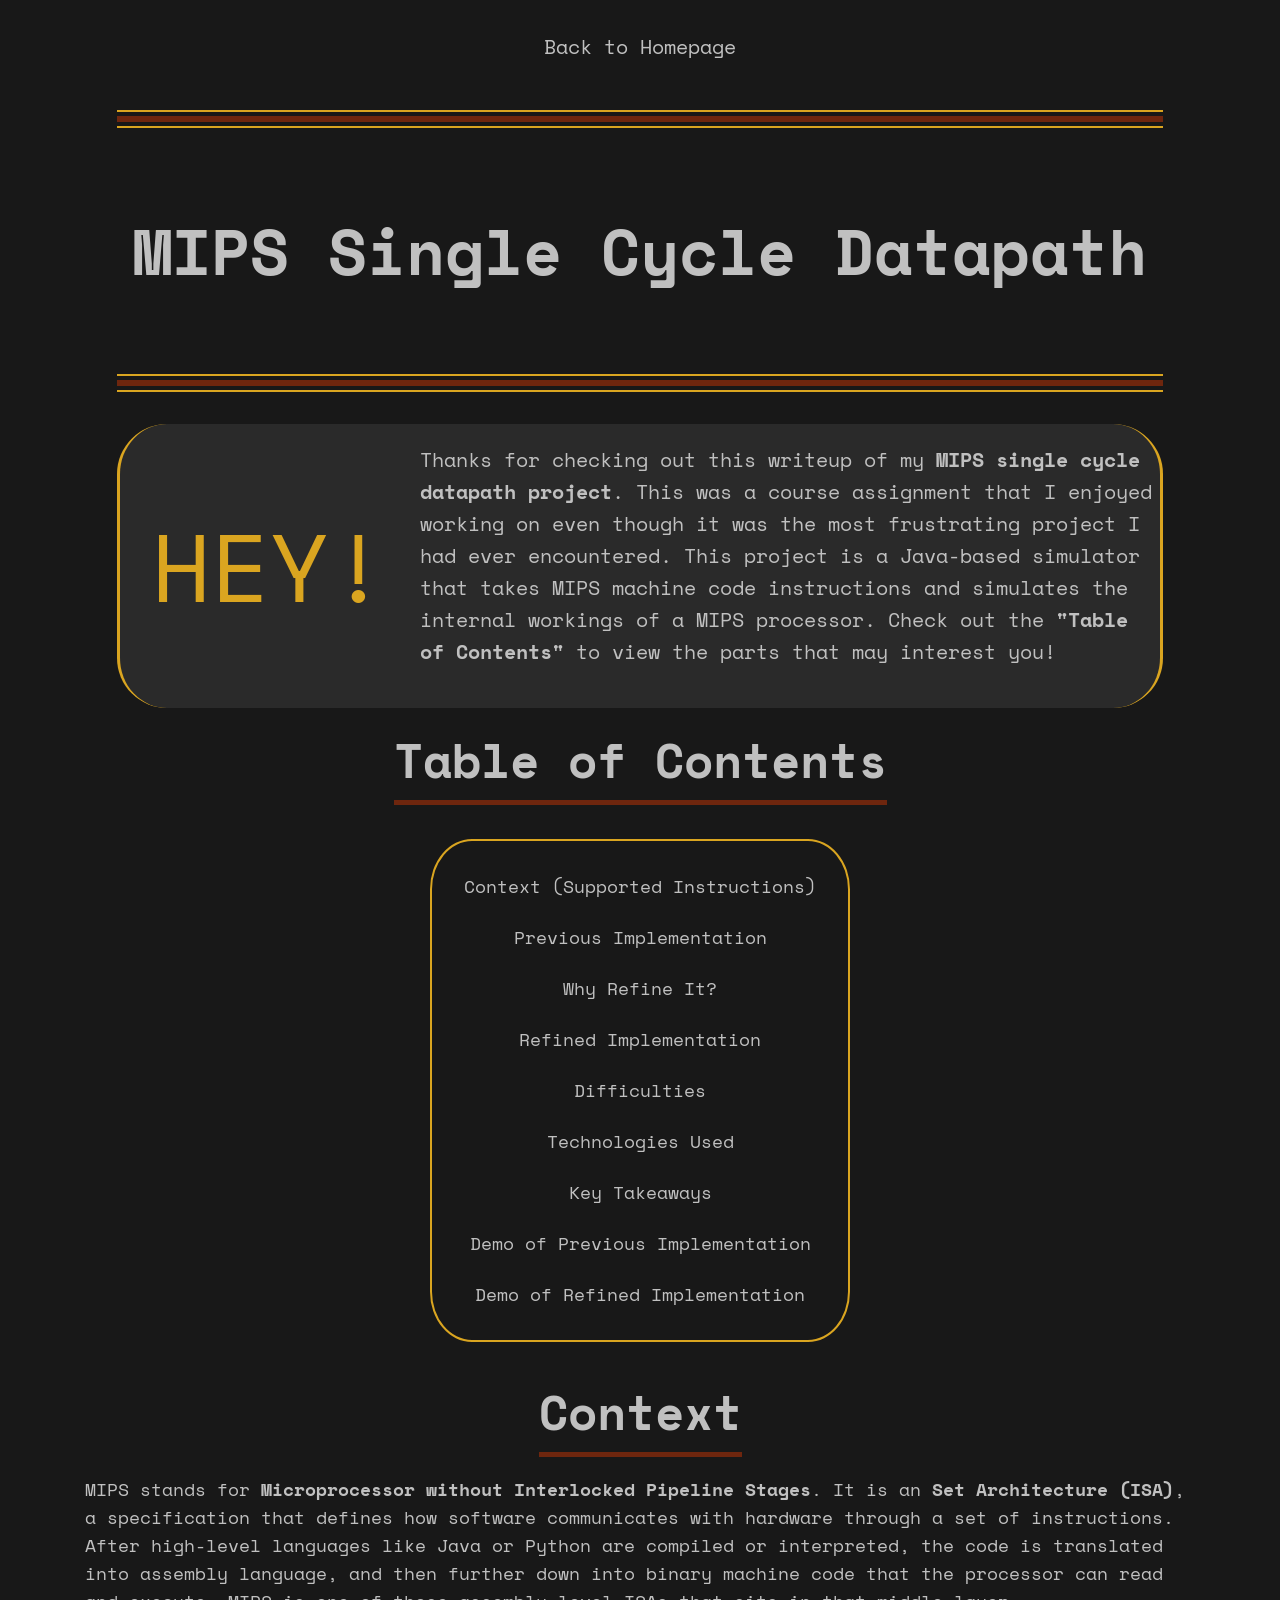
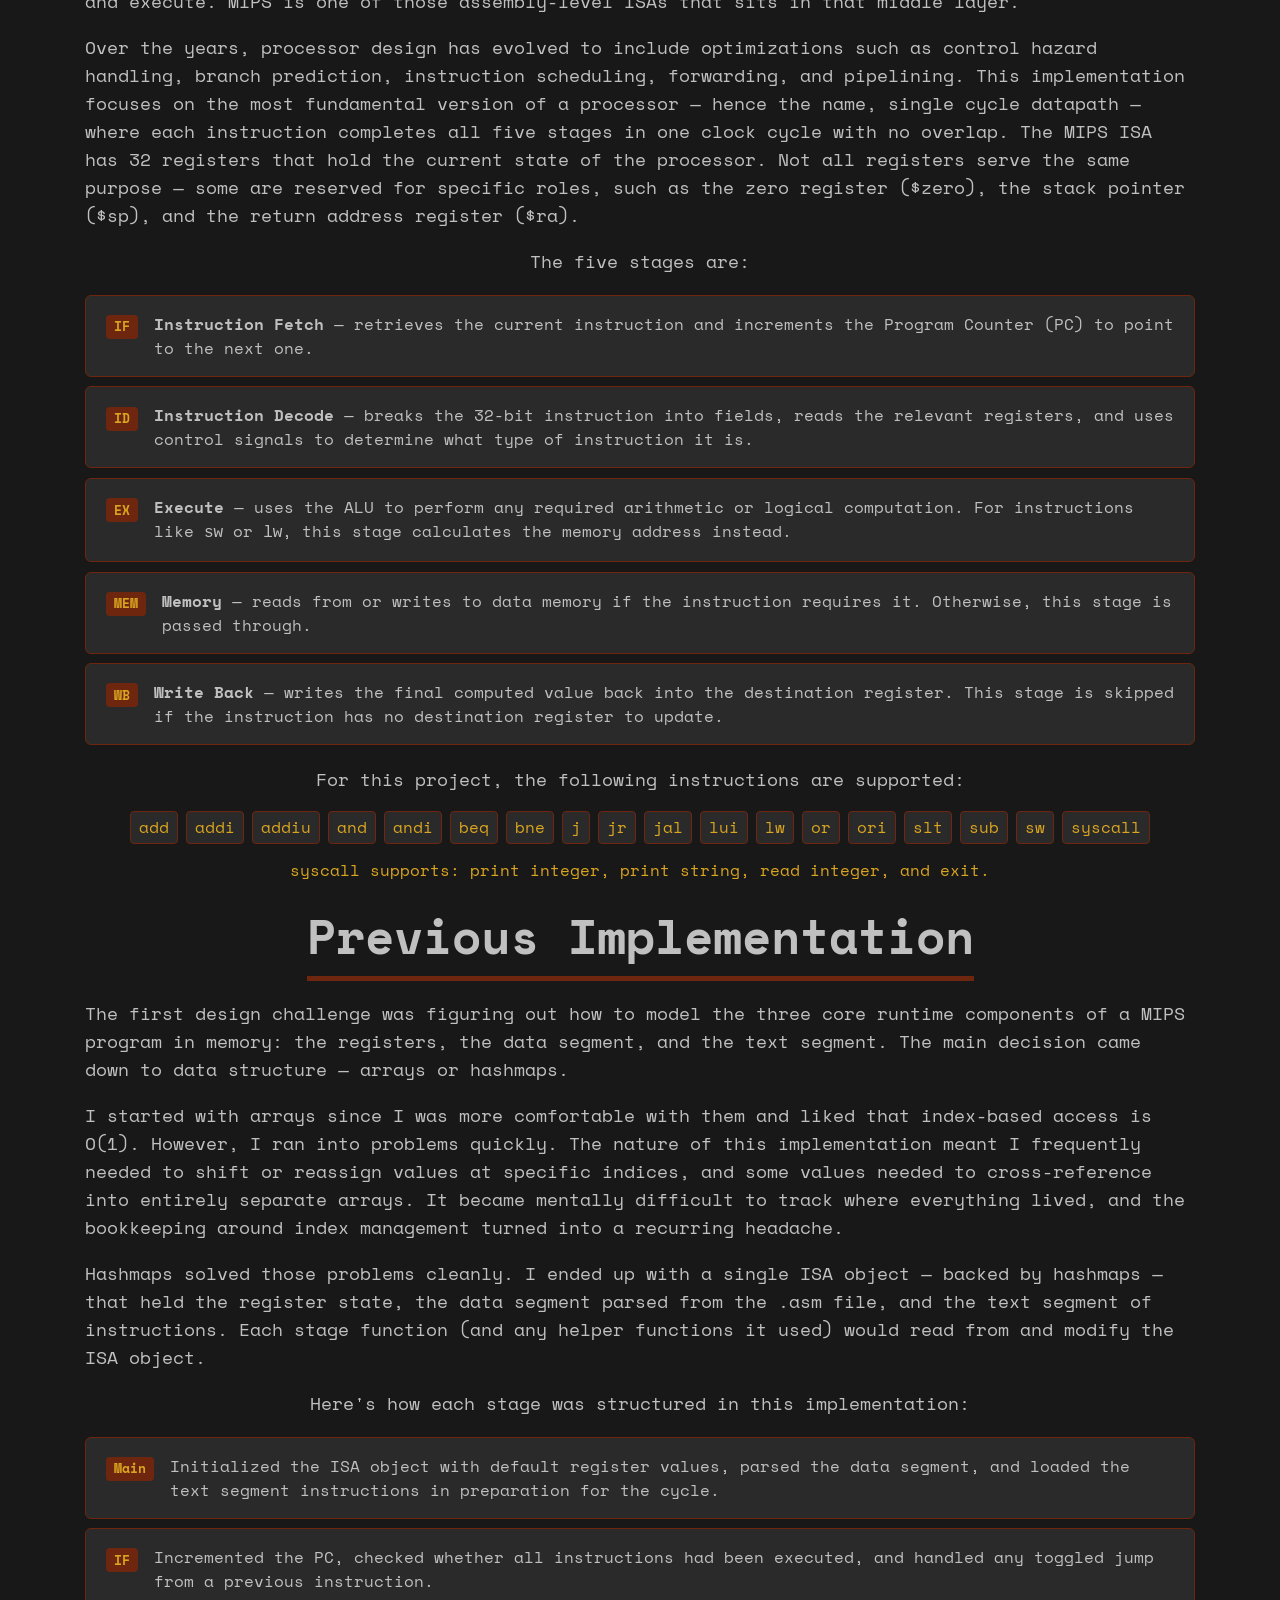
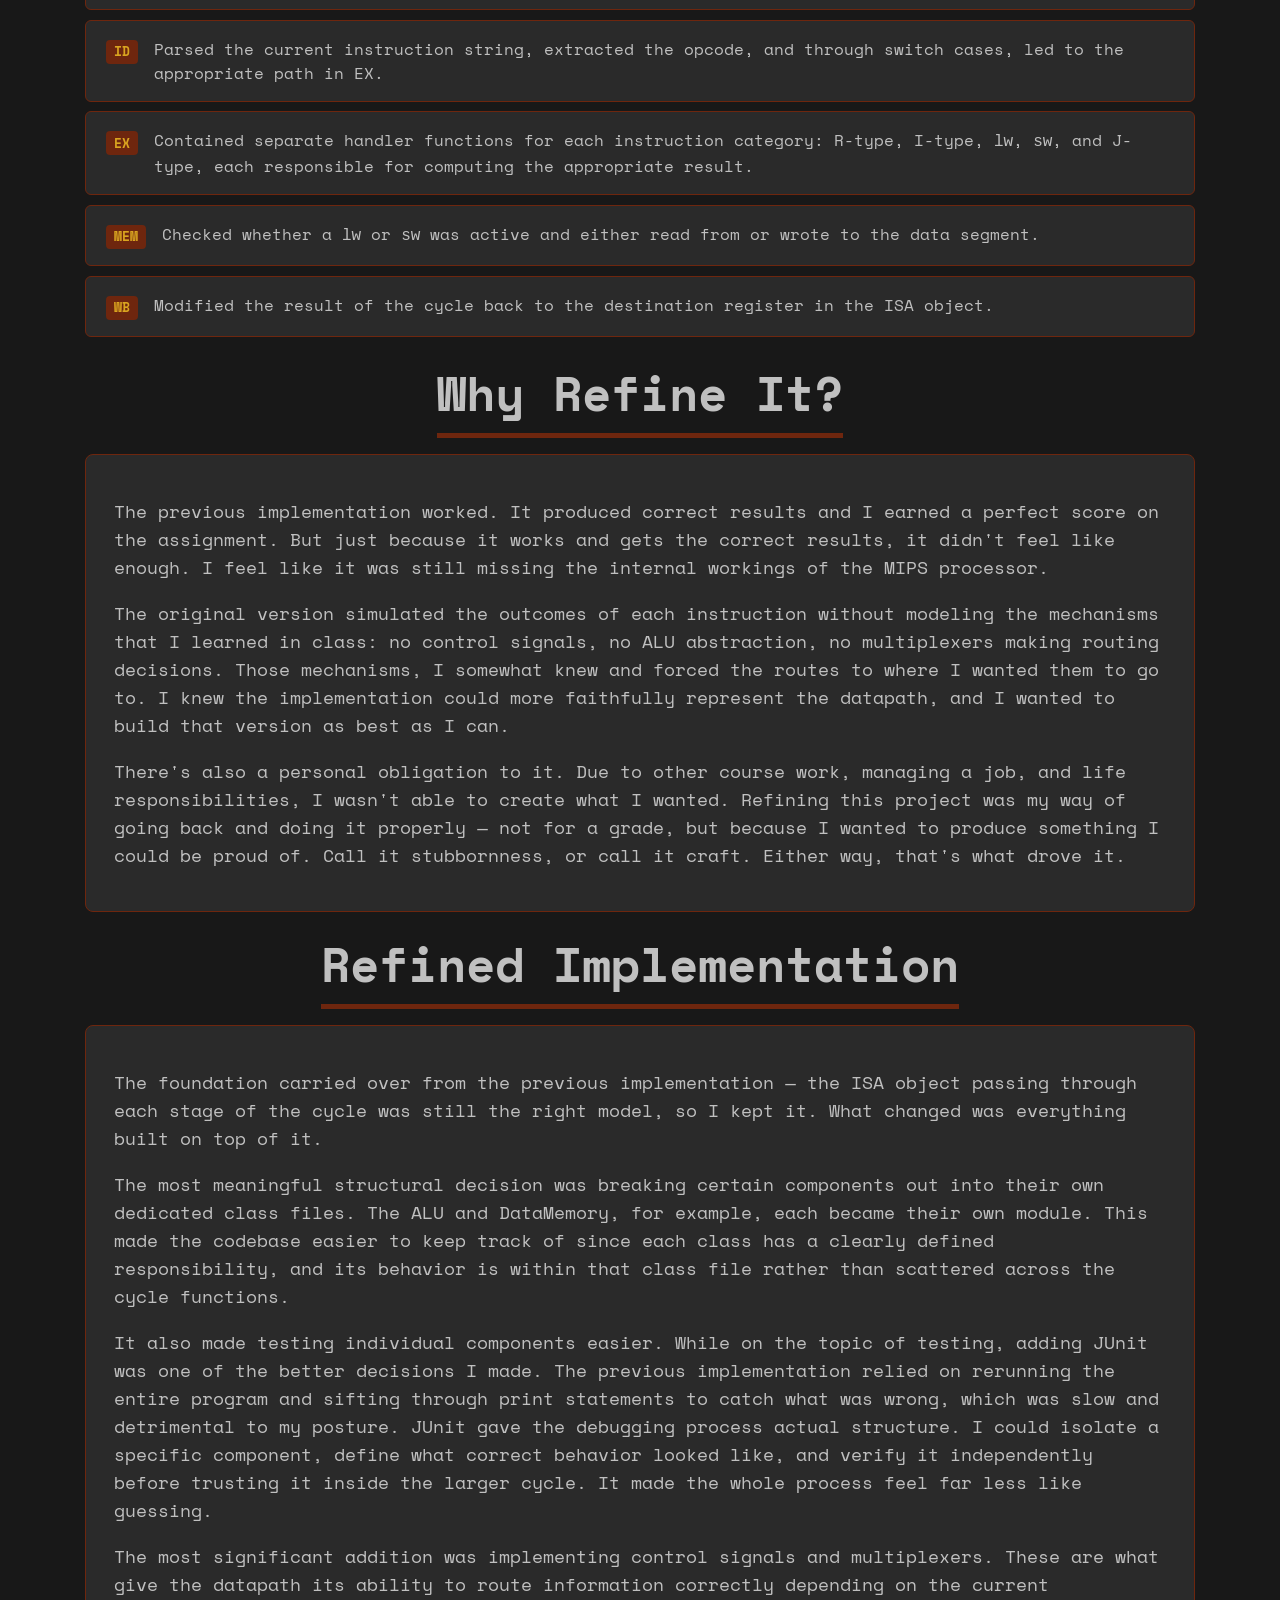
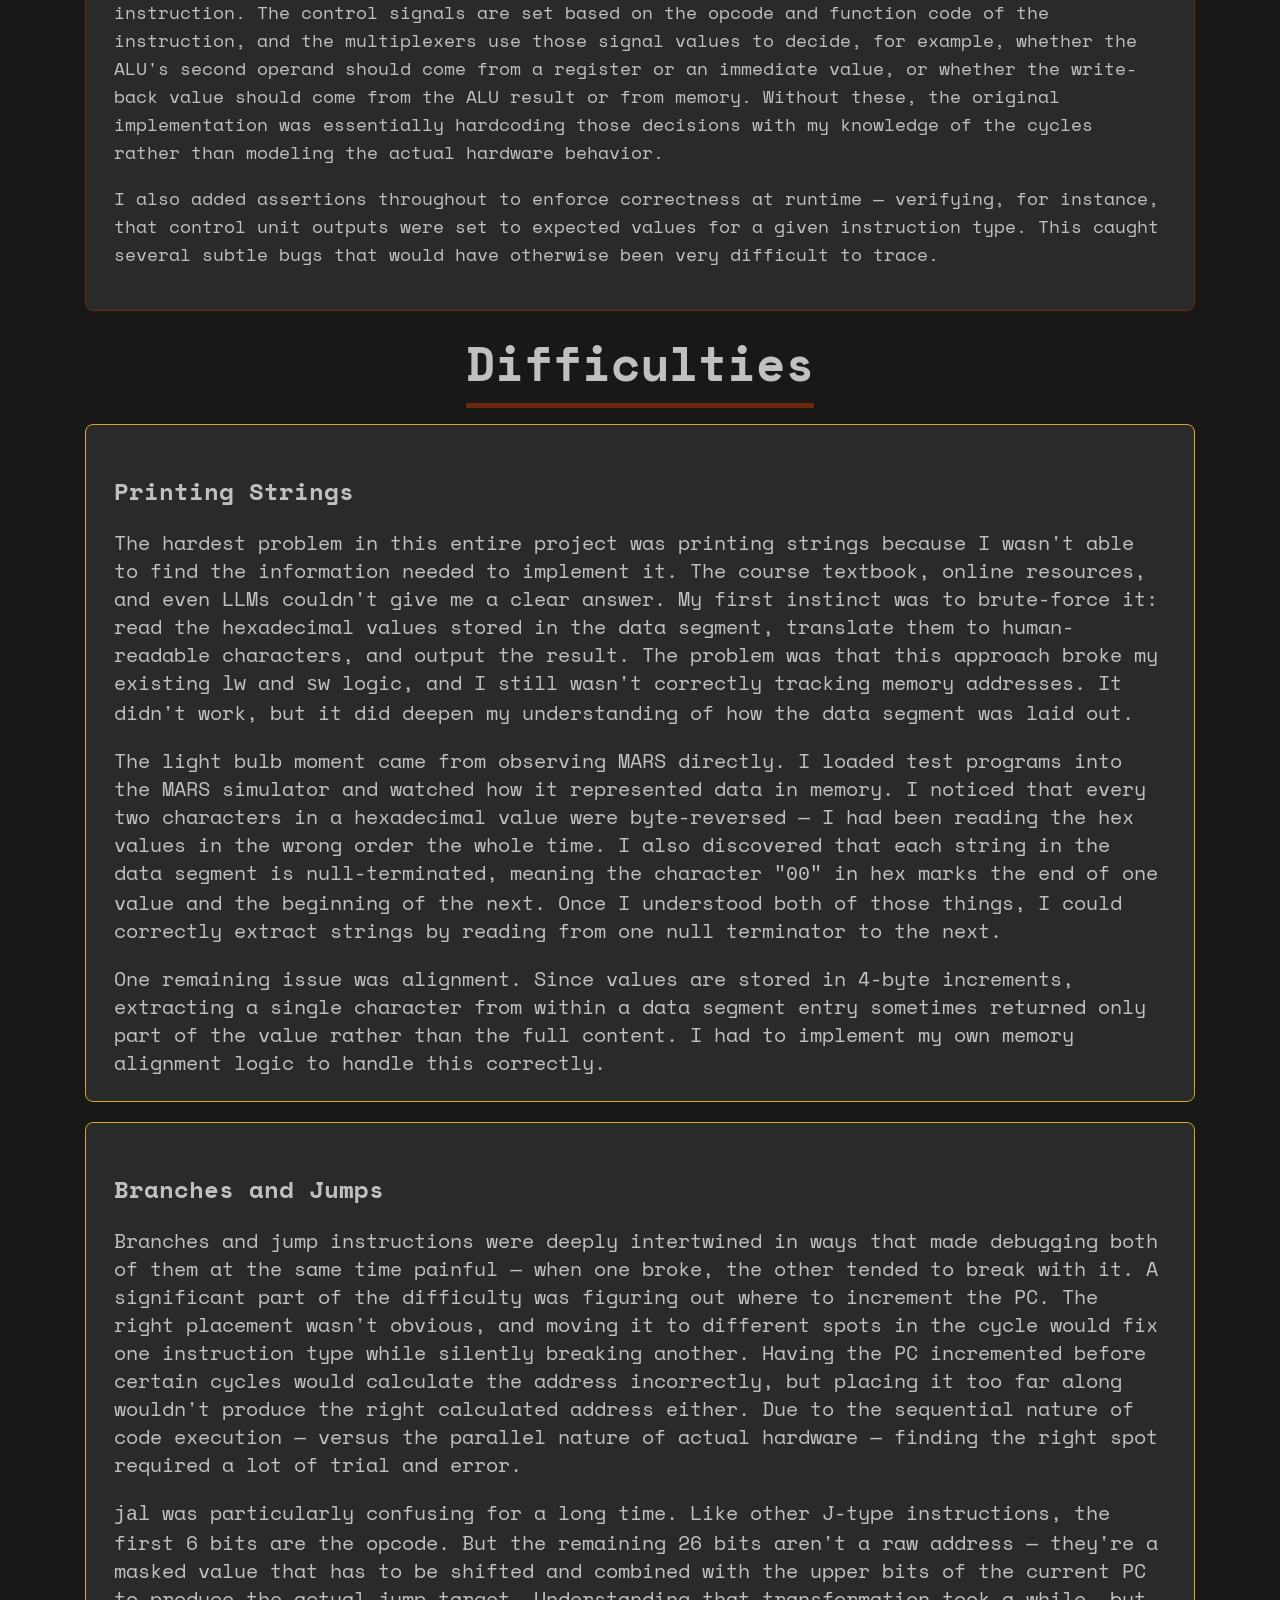
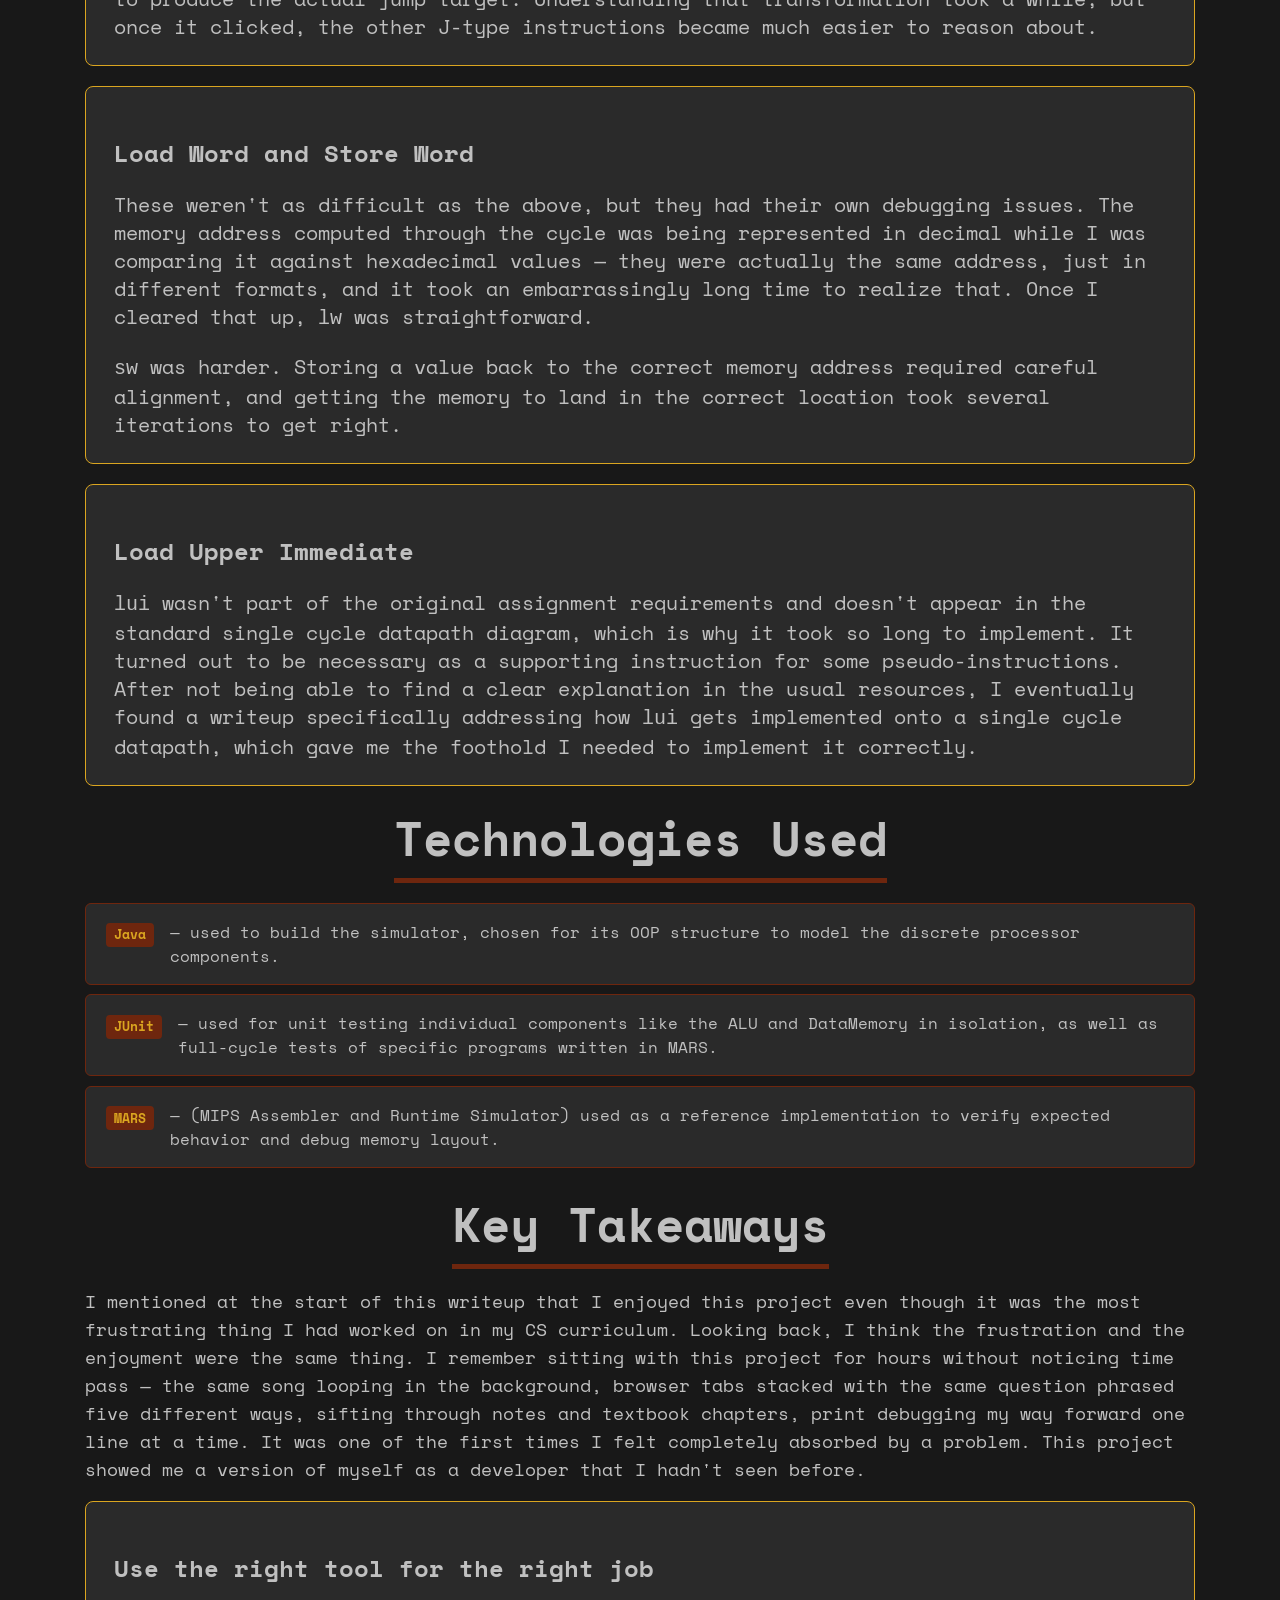
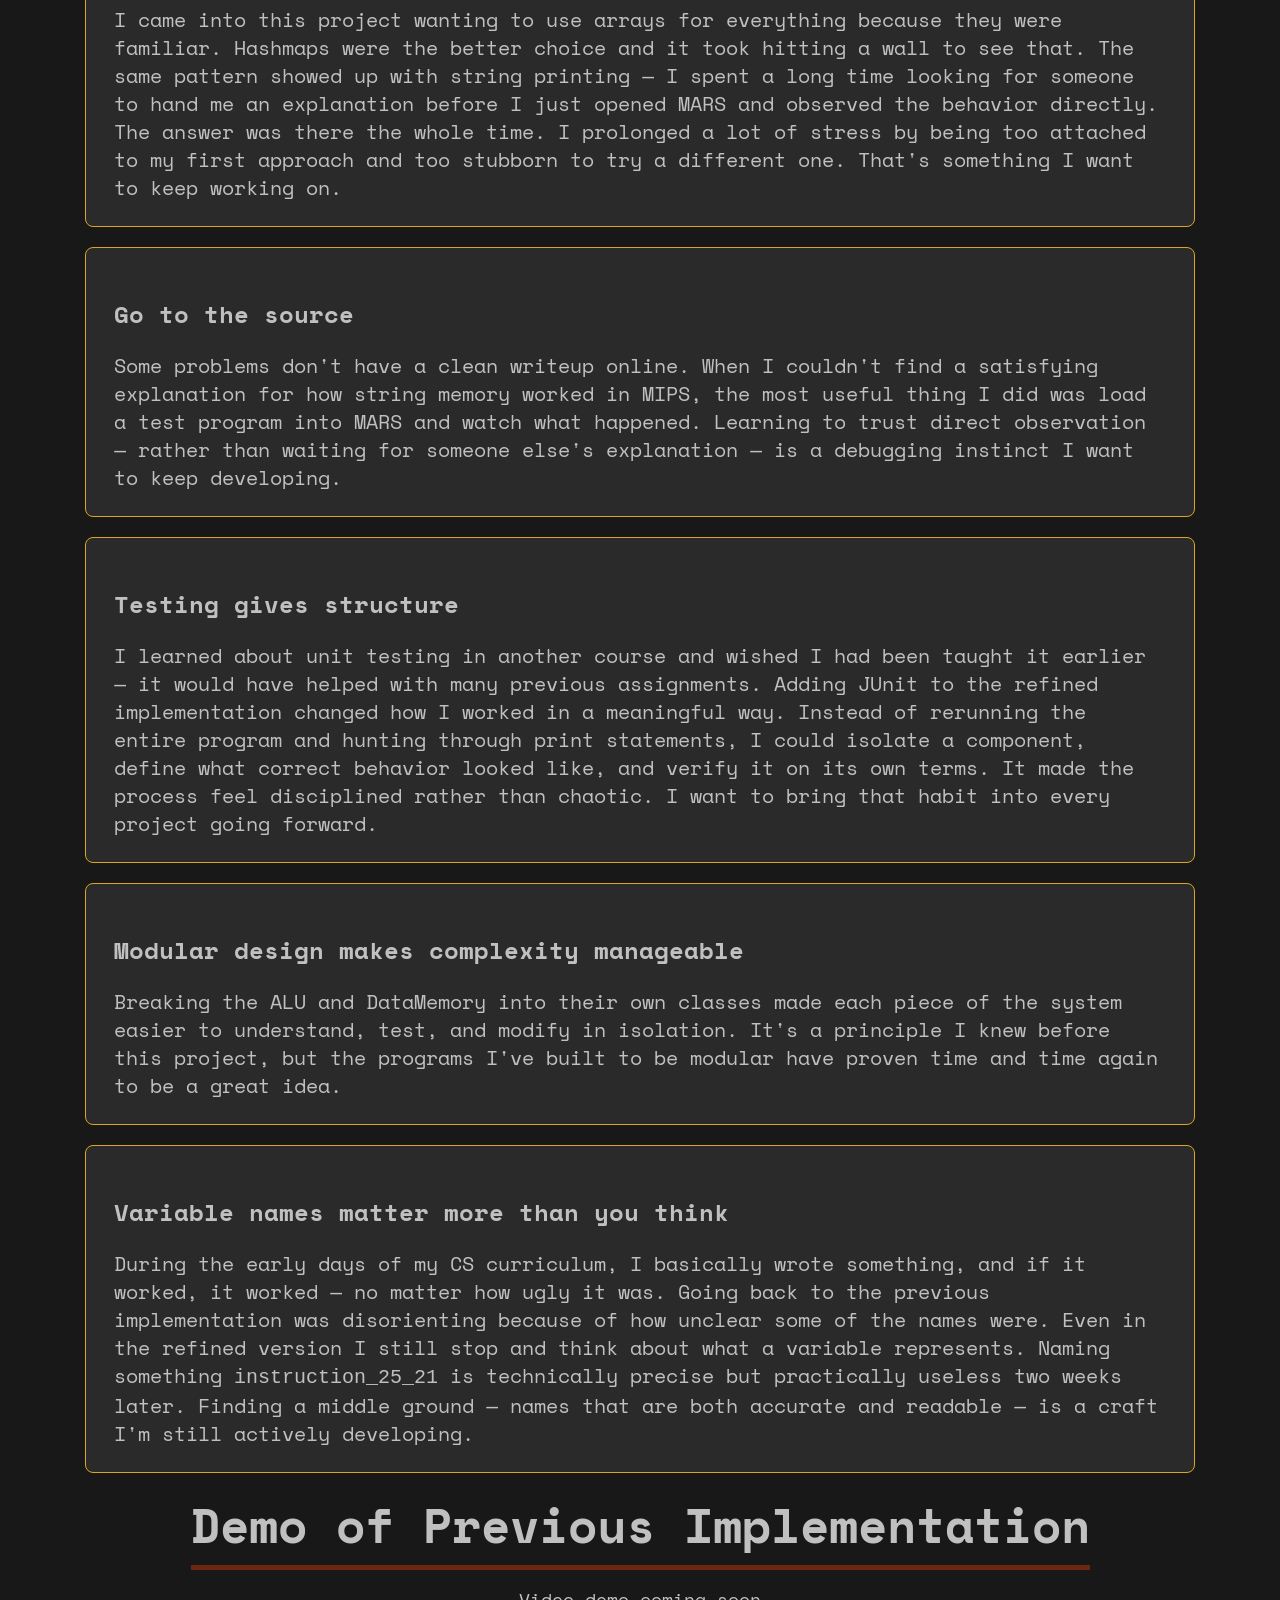
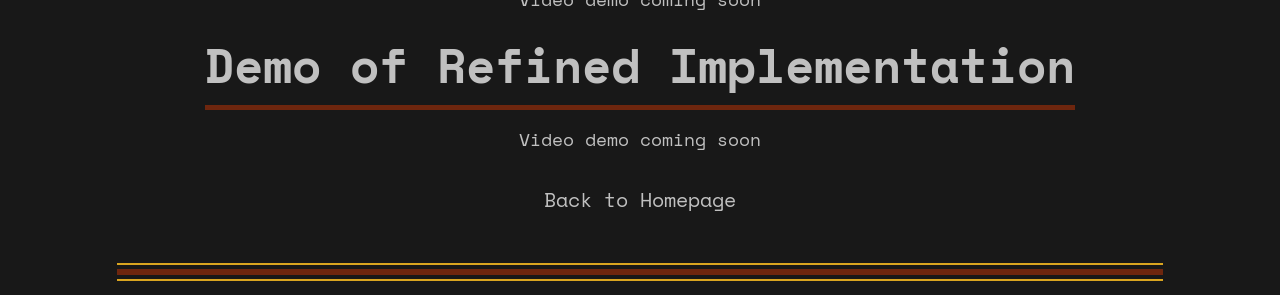
==== commit 8cec806c: "added animations, edited off WHUR" ====
--- a/pages/mips_single_cycle_datapath.html
+++ b/pages/mips_single_cycle_datapath.html
@@ -1,5 +1,9 @@
 <!DOCTYPE html> 
 <html>
+    <div class="nav__home">
+        <a href="/index.html">Back to Homepage</a>
+    </div>
+
     <head>
         <title>MIPS Single Cycle Datapath Project</title>
         <link rel="stylesheet" href="../styles/project_styles.css">
@@ -246,17 +250,17 @@
                 <section id="technologies">
                     <h2 class="technologies__header">Technologies Used</h2>
                         <div class="tech__list">
-                            <div class="tech__ls">
+                            <div class="tech__card">
                                 <span class="tech__item"><strong>Java</strong></span> 
                                 <span>— used to build the simulator, chosen for its OOP structure to model the discrete processor components.</span>
                             </div>
 
-                            <div class="tech__ls">
+                            <div class="tech__card">
                                 <span class="tech__item"><strong>JUnit</strong></span> 
                                 <span>— used for unit testing individual components like the ALU and DataMemory in isolation, as well as full-cycle tests of specific programs written in MARS.</span>
                             </div>
 
-                            <div class="tech__ls">
+                            <div class="tech__card">
                                 <span class="tech__item"><strong>MARS</strong></span> 
                                 </span>— (MIPS Assembler and Runtime Simulator) used as a reference implementation to verify expected behavior and debug memory layout.</span>
                             </div>
@@ -306,6 +310,10 @@
                     <h2 class="refined__header">Demo of Refined Implementation</h2>
                         <div class="refined__placeholder">Video demo coming soon</div>
                 </section>
+            </div>
+
+            <div class="nav__home">
+                <a href="/index.html">Back to Homepage</a>
             </div>
             
             <footer class="footer">
--- a/styles/project_styles.css
+++ b/styles/project_styles.css
@@ -33,6 +33,27 @@
     padding: 0 1rem;
 }
 
+@view-transition {
+    navigation: auto;
+}
+
+@keyframes slide-from-bottom {
+  from {
+    transform: translateY(100vw);
+  }
+  to {
+    transform: translateY(0);
+  }
+}
+
+::view-transition-old(root) {
+  animation: none;
+}
+
+::view-transition-new(root) {
+  animation: slide-from-bottom 0.3s;
+}
+
 .divider {
     padding: 2rem;
     display: flex;
@@ -131,10 +152,21 @@
     border-radius: 10%;
 }
 
+.toc__list li {
+    transition: 
+        transform 200ms ease-in-out;
+}
+
+.toc__list li:hover {
+    transform: scale(1.10);
+}
+
 .toc__list li a {
     color: var(--main-contra);
     text-decoration: none;
-    transition: color 0.15s;
+    transition: 
+        color 0.15s,
+        transform 250ms ease-in-out;
 }
 
 .toc__list li a:hover {
@@ -178,6 +210,11 @@
     gap: 1rem;
     align-items: flex-start;
     font-size: 1rem;
+    transition: transform 250ms ease-in;
+}
+
+.stage__card:hover {
+    transform: scale(1.05);
 }
 
 .stage__label {
@@ -212,6 +249,12 @@
     padding: 0.2rem 0.5rem;
     border-radius: 4px;
     border: 1px solid var(--seco);
+    transition:
+        transform 150ms ease-in-out;
+}
+
+.instruction__tags span:hover {
+    transform: scale(1.50);
 }
 
 .instruction__syscall_supports {
@@ -241,6 +284,11 @@
     gap: 1rem;
     align-items: flex-start;
     font-size: 1rem;
+    transition: transform 250ms ease-in-out;
+}
+
+.impl__stage:hover {
+    transform: scale(1.05);
 }
 
 .impl__label {
@@ -305,7 +353,7 @@
     margin: 1.25rem 0;
 }
 
-.tech__ls {
+.tech__card {
     background: var(--main-card);
     border: 1px solid var(--seco);
     border-radius: 6px;
@@ -314,6 +362,11 @@
     gap: 1rem;
     align-items: flex-start;
     font-size: 1rem;
+    transition: transform 250ms ease-in-out;
+}
+
+.tech__card:hover {
+    transform: scale(1.05);
 }
 
 .tech__item {
@@ -368,3 +421,33 @@
     align-items: center;
     text-align: center;
 }
+
+.nav__home {
+    display: flex;
+    justify-content: center;
+    align-items: center;
+    gap: 1rem;
+    padding: 1rem 0rem 0rem 0rem;
+}
+
+.nav__home a {
+    padding: 0.5rem 1rem;
+    margin: 0.5rem;
+    border-radius: 6px;
+    text-decoration: none;
+    color: var(--main-contra);
+    font-size: 1.25rem;
+    transition:
+        transform 250ms ease-in-out,
+        box-shadow 250ms ease-in-out;
+}
+
+.nav__home a:hover {
+    transform: scale(1.05);
+    box-shadow:
+        0 0 0 2px var(--seco-contra),
+        0 0 0 5px var(--main),
+        0 0 0 8px var(--seco),
+        0 0 0 10px var(--main),
+        0 0 0 12px var(--seco-contra);
+}
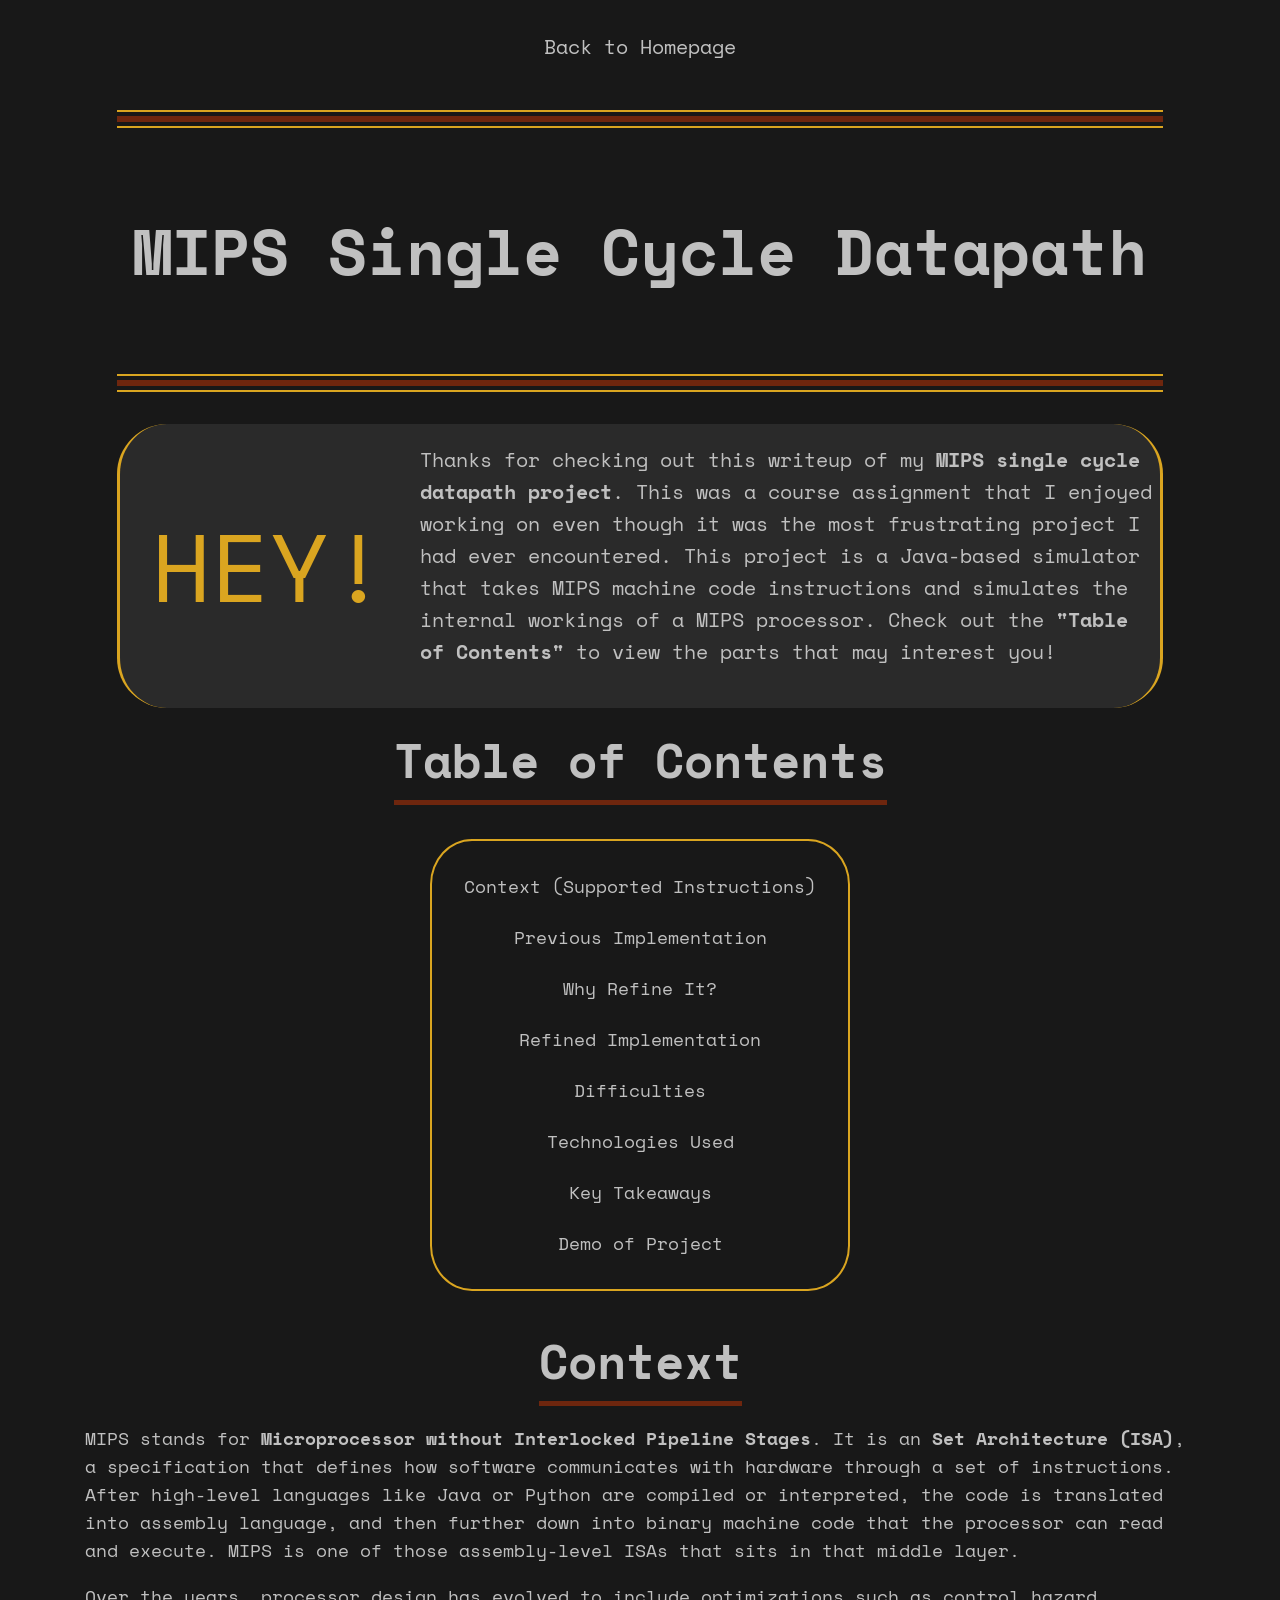
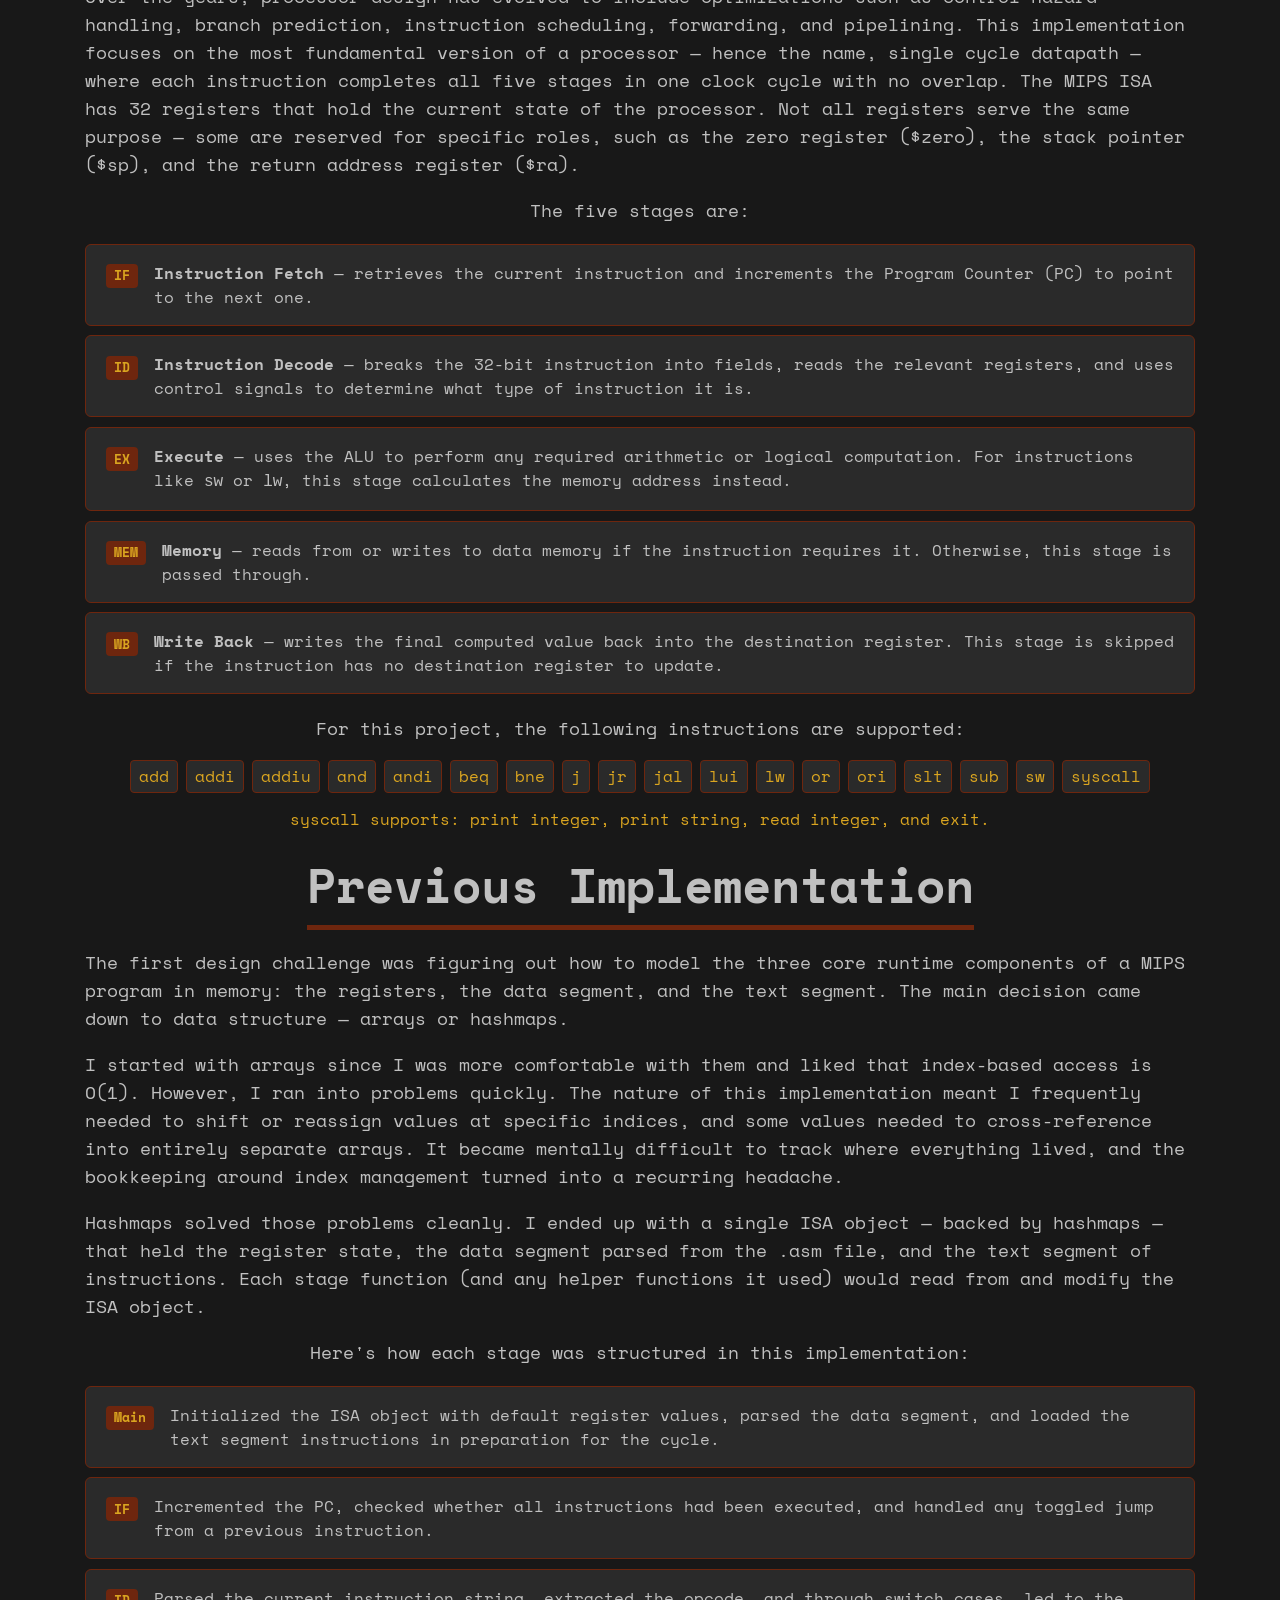
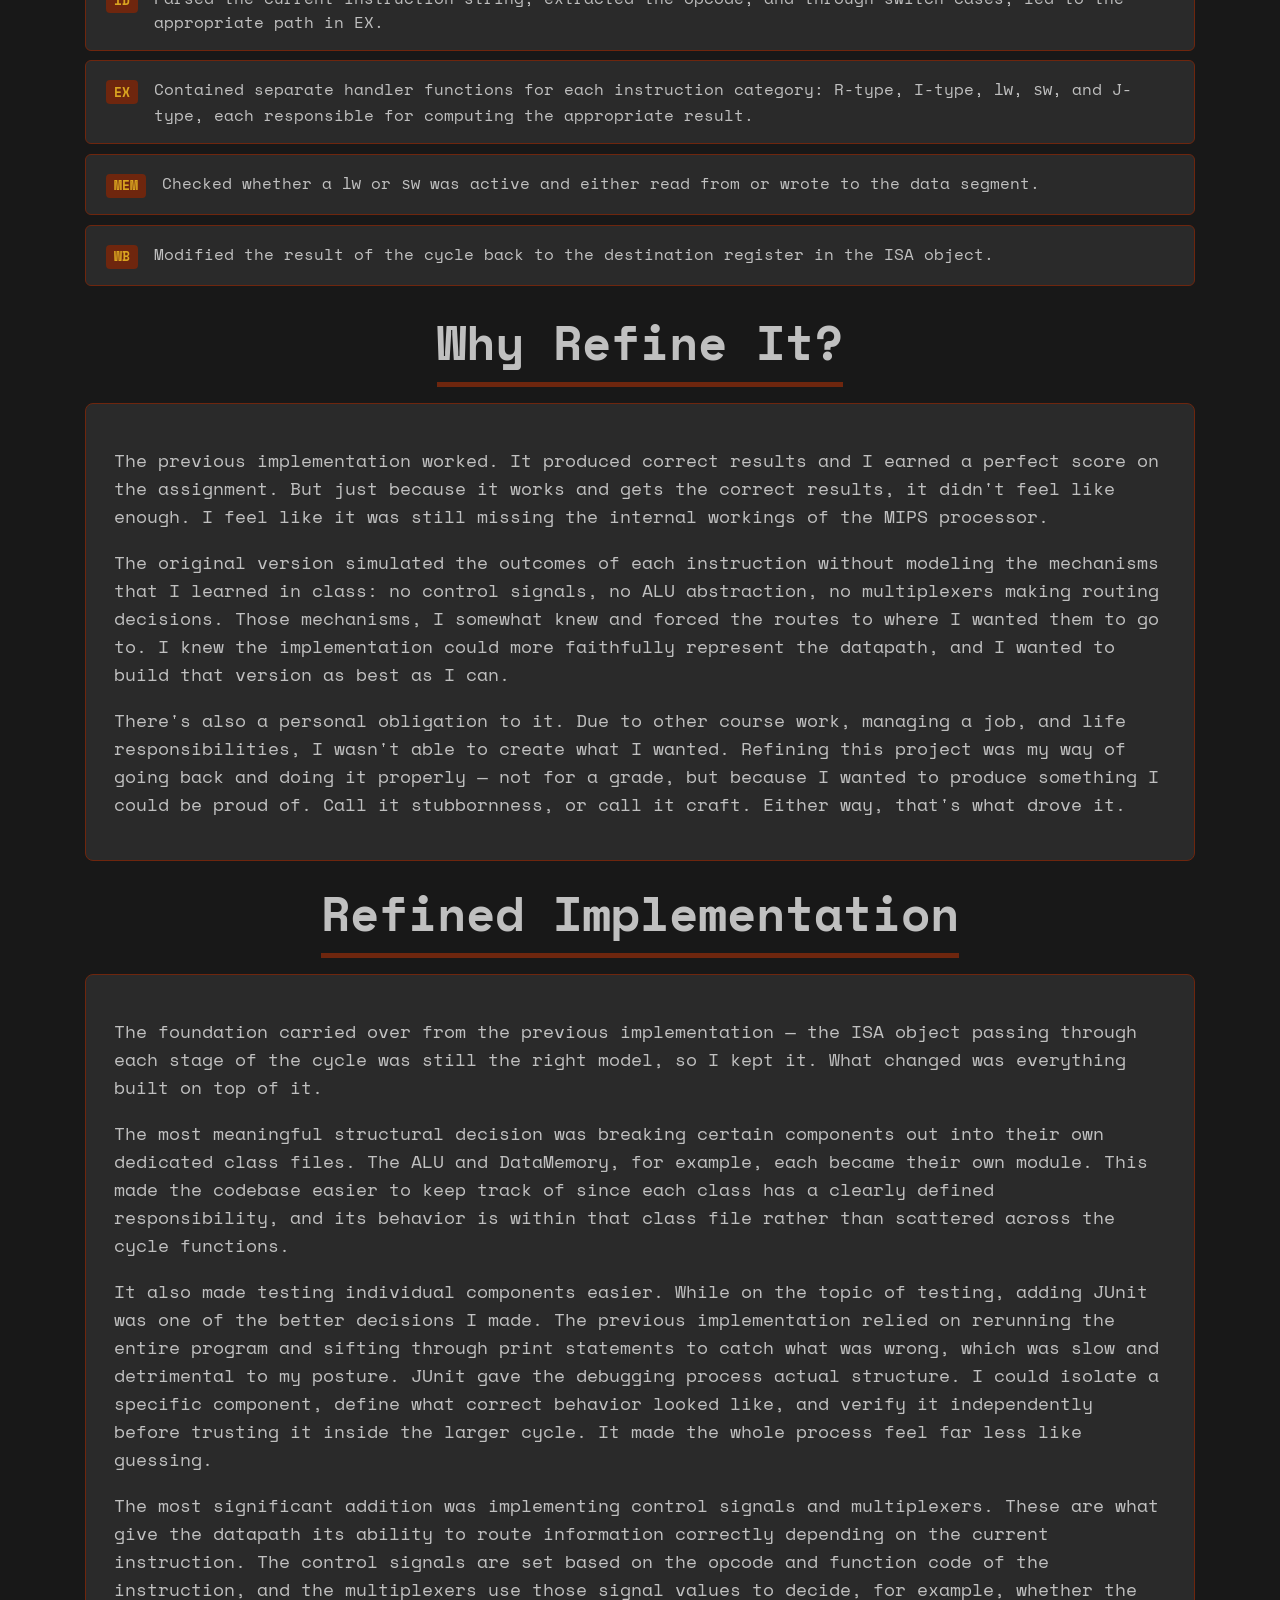
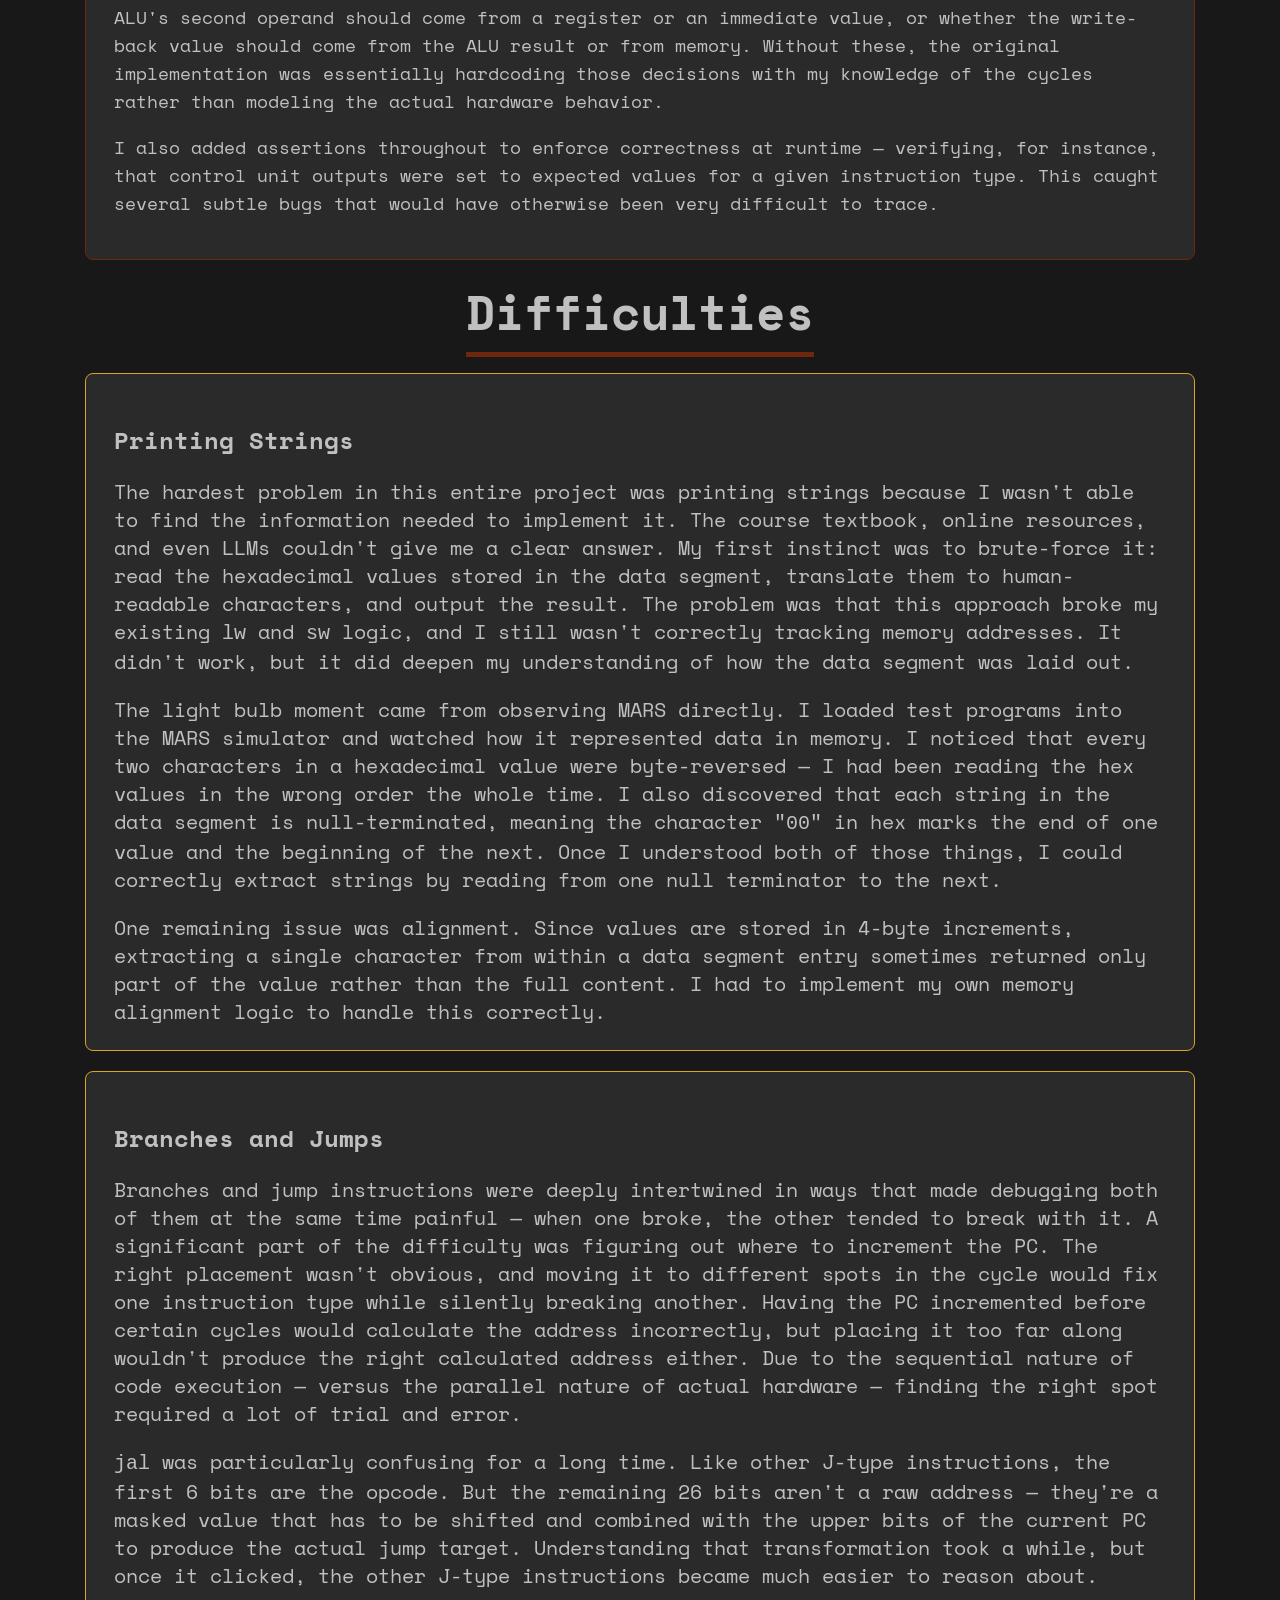
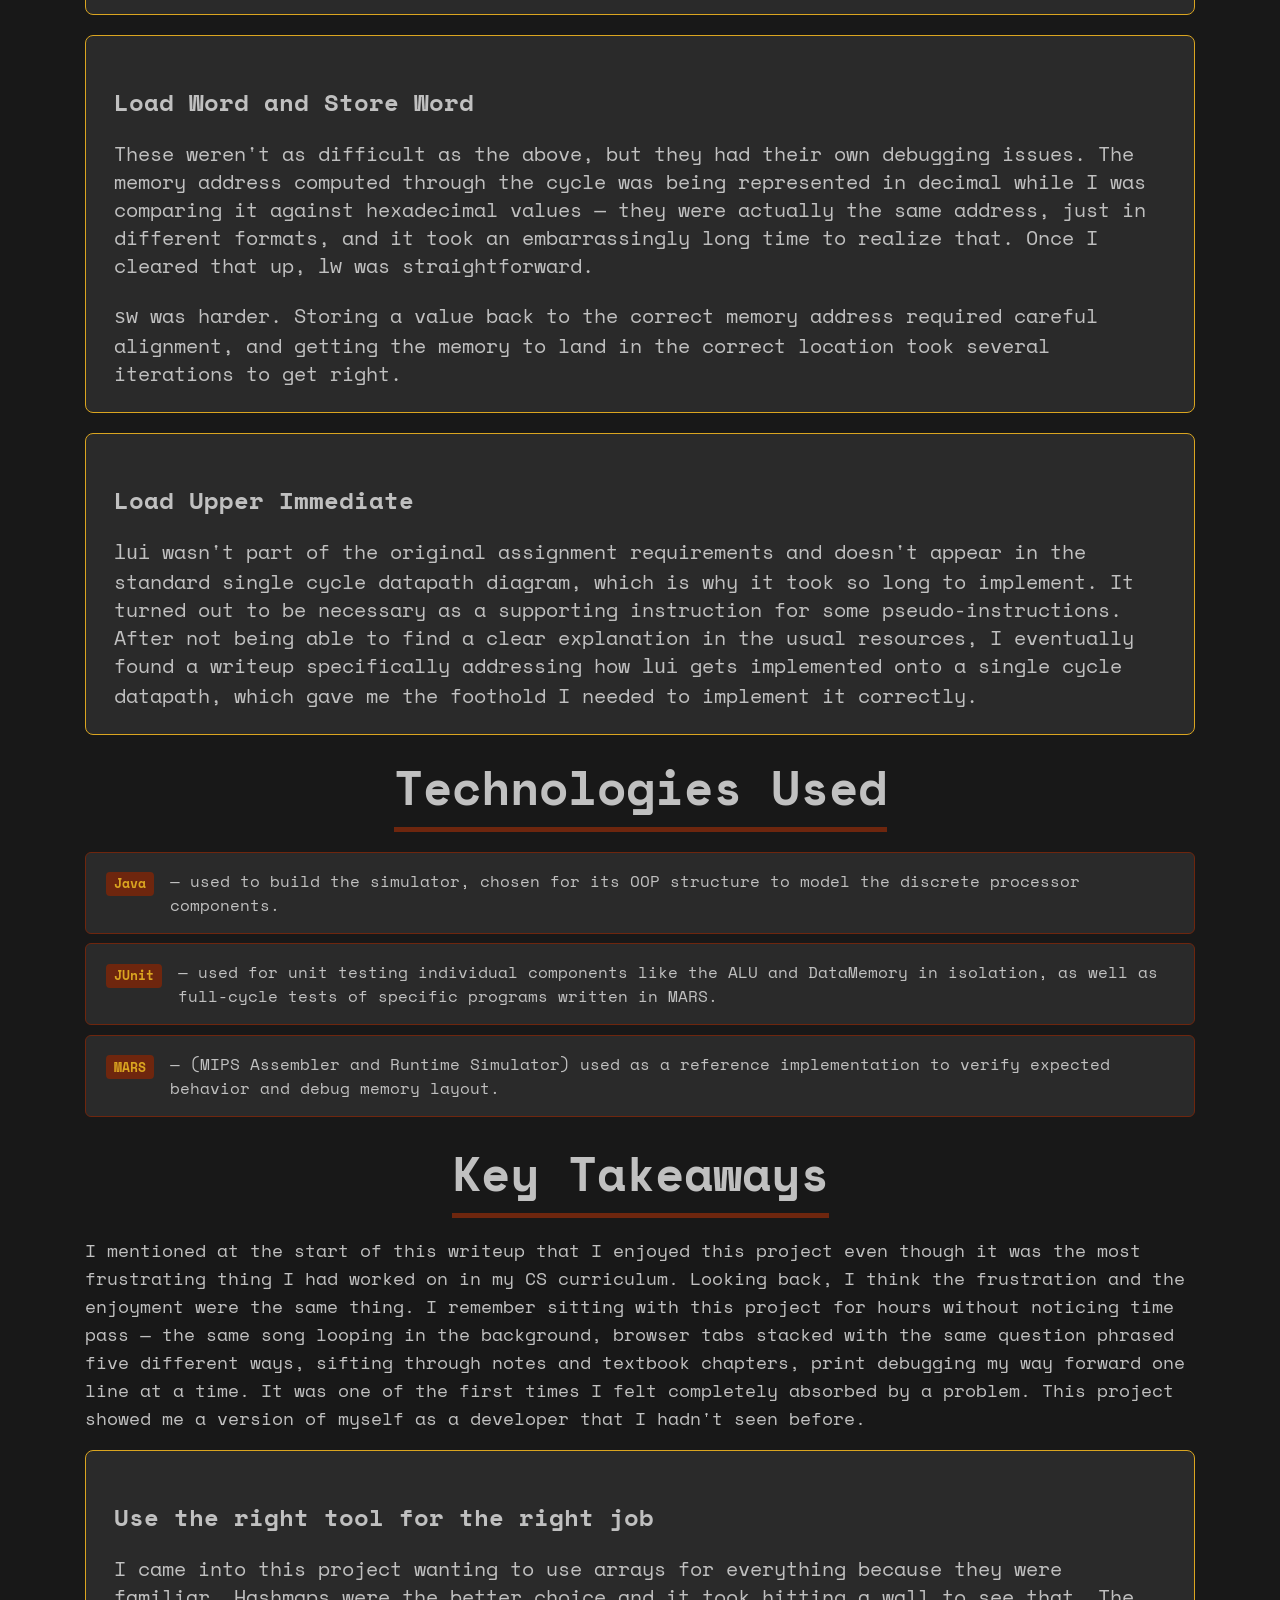
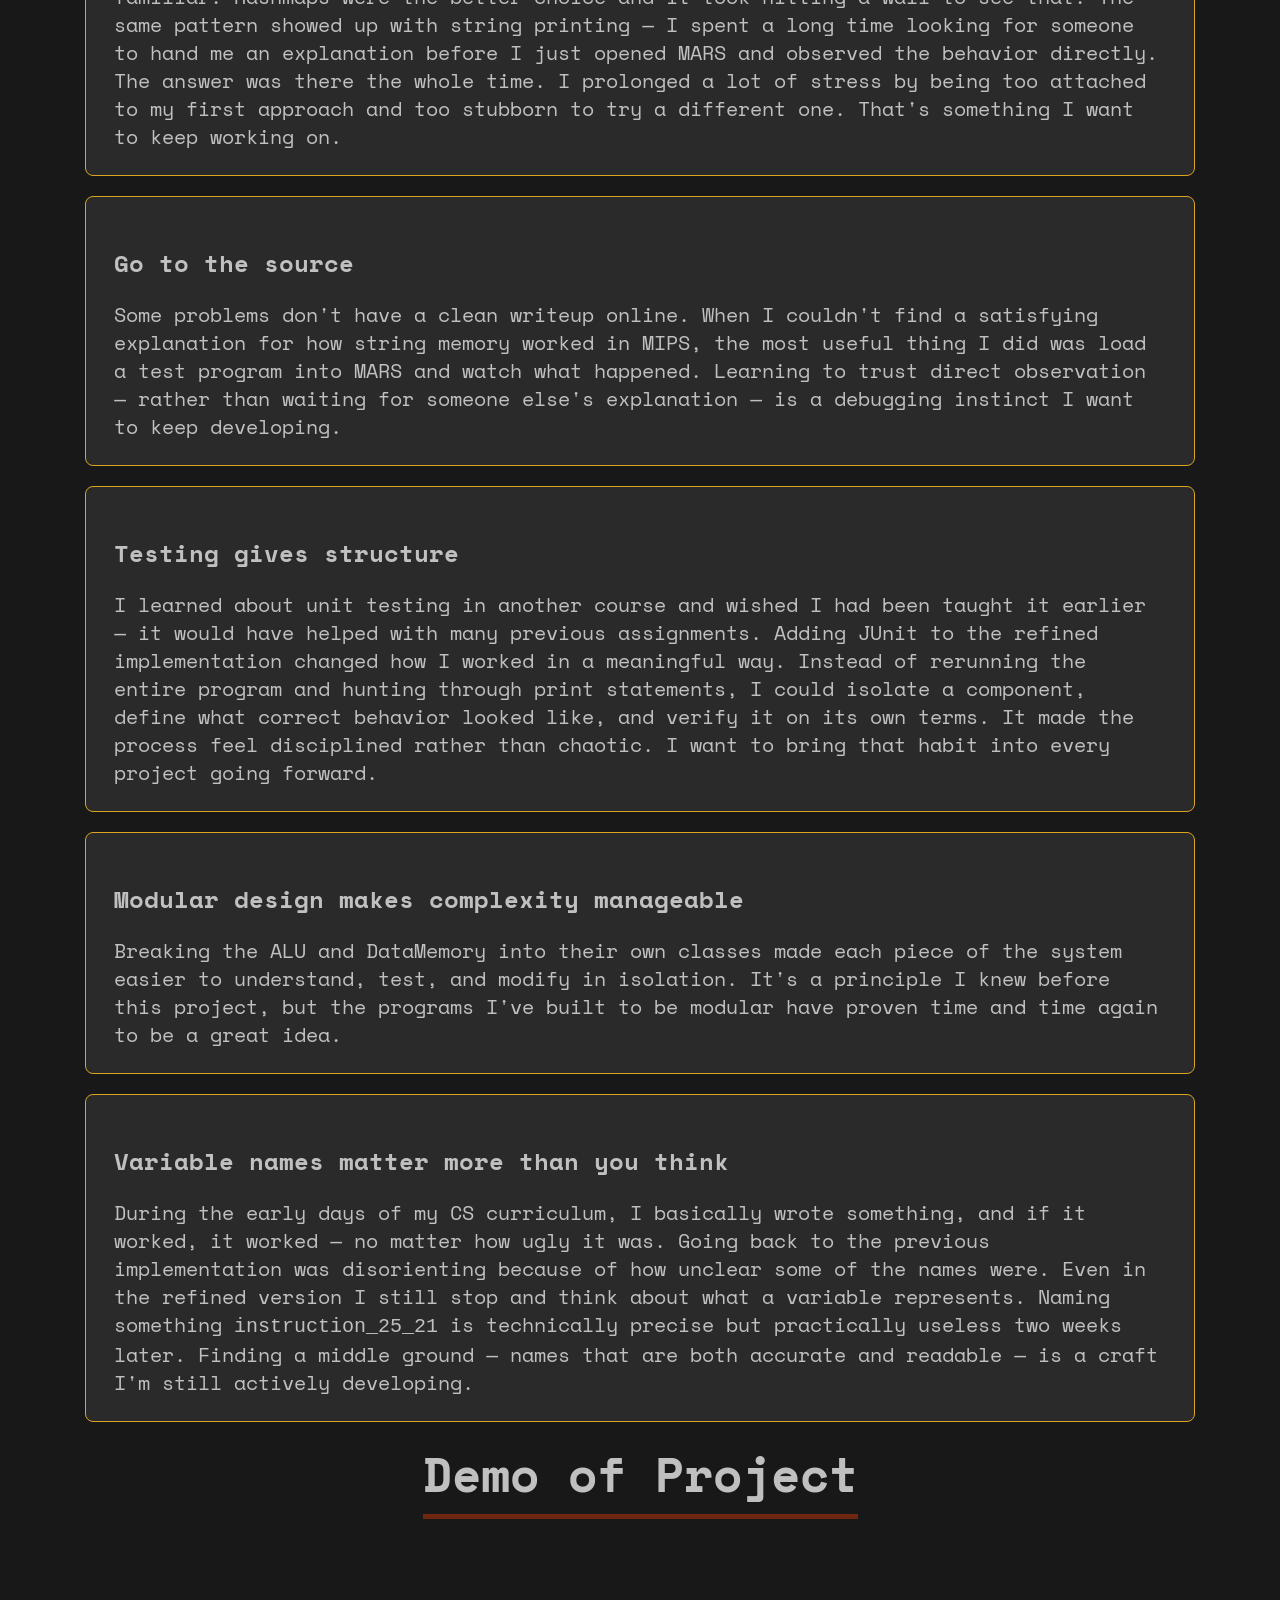
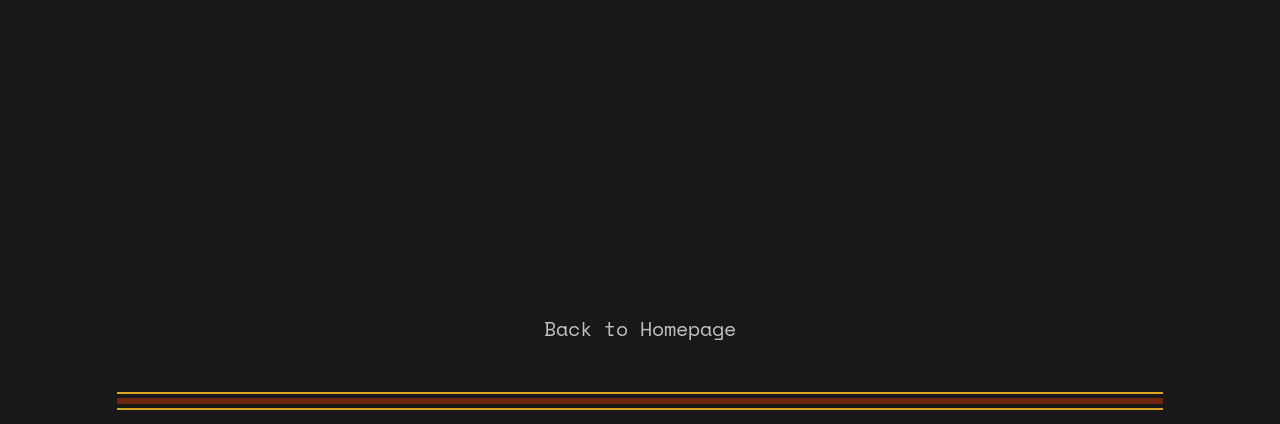
==== commit 43b37867: "- changed description - added demo video - adjusted styling for dividers" ====
--- a/pages/mips_single_cycle_datapath.html
+++ b/pages/mips_single_cycle_datapath.html
@@ -52,8 +52,7 @@
                     <li><a href="#difficulties">Difficulties</a></li>
                     <li><a href="#technologies">Technologies Used</a></li>
                     <li><a href="#key__takeaways">Key Takeaways</a></li>
-                    <li><a href="#demo__previous">Demo of Previous Implementation</a></li>
-                    <li><a href="#demo__refined">Demo of Refined Implementation</a></li>
+                    <li><a href="#demo__previous">Demo of Project</a></li>
                 </ul>
             </div>
 
@@ -301,14 +300,22 @@
                         </div>
                 </section>   
 
-                <section id="demo__previous">
-                    <h2 class="previous__header">Demo of Previous Implementation</h2>
-                        <div class="previous__placeholder">Video demo coming soon</div>
-                </section>
-
-                <section id="demo__refined">
-                    <h2 class="refined__header">Demo of Refined Implementation</h2>
-                        <div class="refined__placeholder">Video demo coming soon</div>
+                <section id="demo">
+                    <h2 class="previous__header">Demo of Project</h2>
+                    <div class="video__wrapper">
+                        <iframe 
+                            class="video"
+                            width="560" 
+                            height="315" 
+                            src="https://www.youtube.com/embed/gS8_MTu8MIA?si=nim2k-99AcNBpqvJ" 
+                            title="YouTube video player" 
+                            frameborder="0" 
+                            allow="accelerometer; autoplay; clipboard-write; encrypted-media; gyroscope; picture-in-picture; web-share" 
+                            referrerpolicy="strict-origin-when-cross-origin" 
+                            allowfullscreen
+                        >
+                        </iframe>
+                    </div>
                 </section>
             </div>
 
--- a/styles/project_styles.css
+++ b/styles/project_styles.css
@@ -450,4 +450,15 @@
         0 0 0 8px var(--seco),
         0 0 0 10px var(--main),
         0 0 0 12px var(--seco-contra);
-}+}
+
+.video__wrapper {
+    display: flex;
+    justify-content: center;
+    align-items: center;
+    padding: 1rem 0;
+}
+
+.video__wrapper iframe {
+    max-width: 100%;
+}
